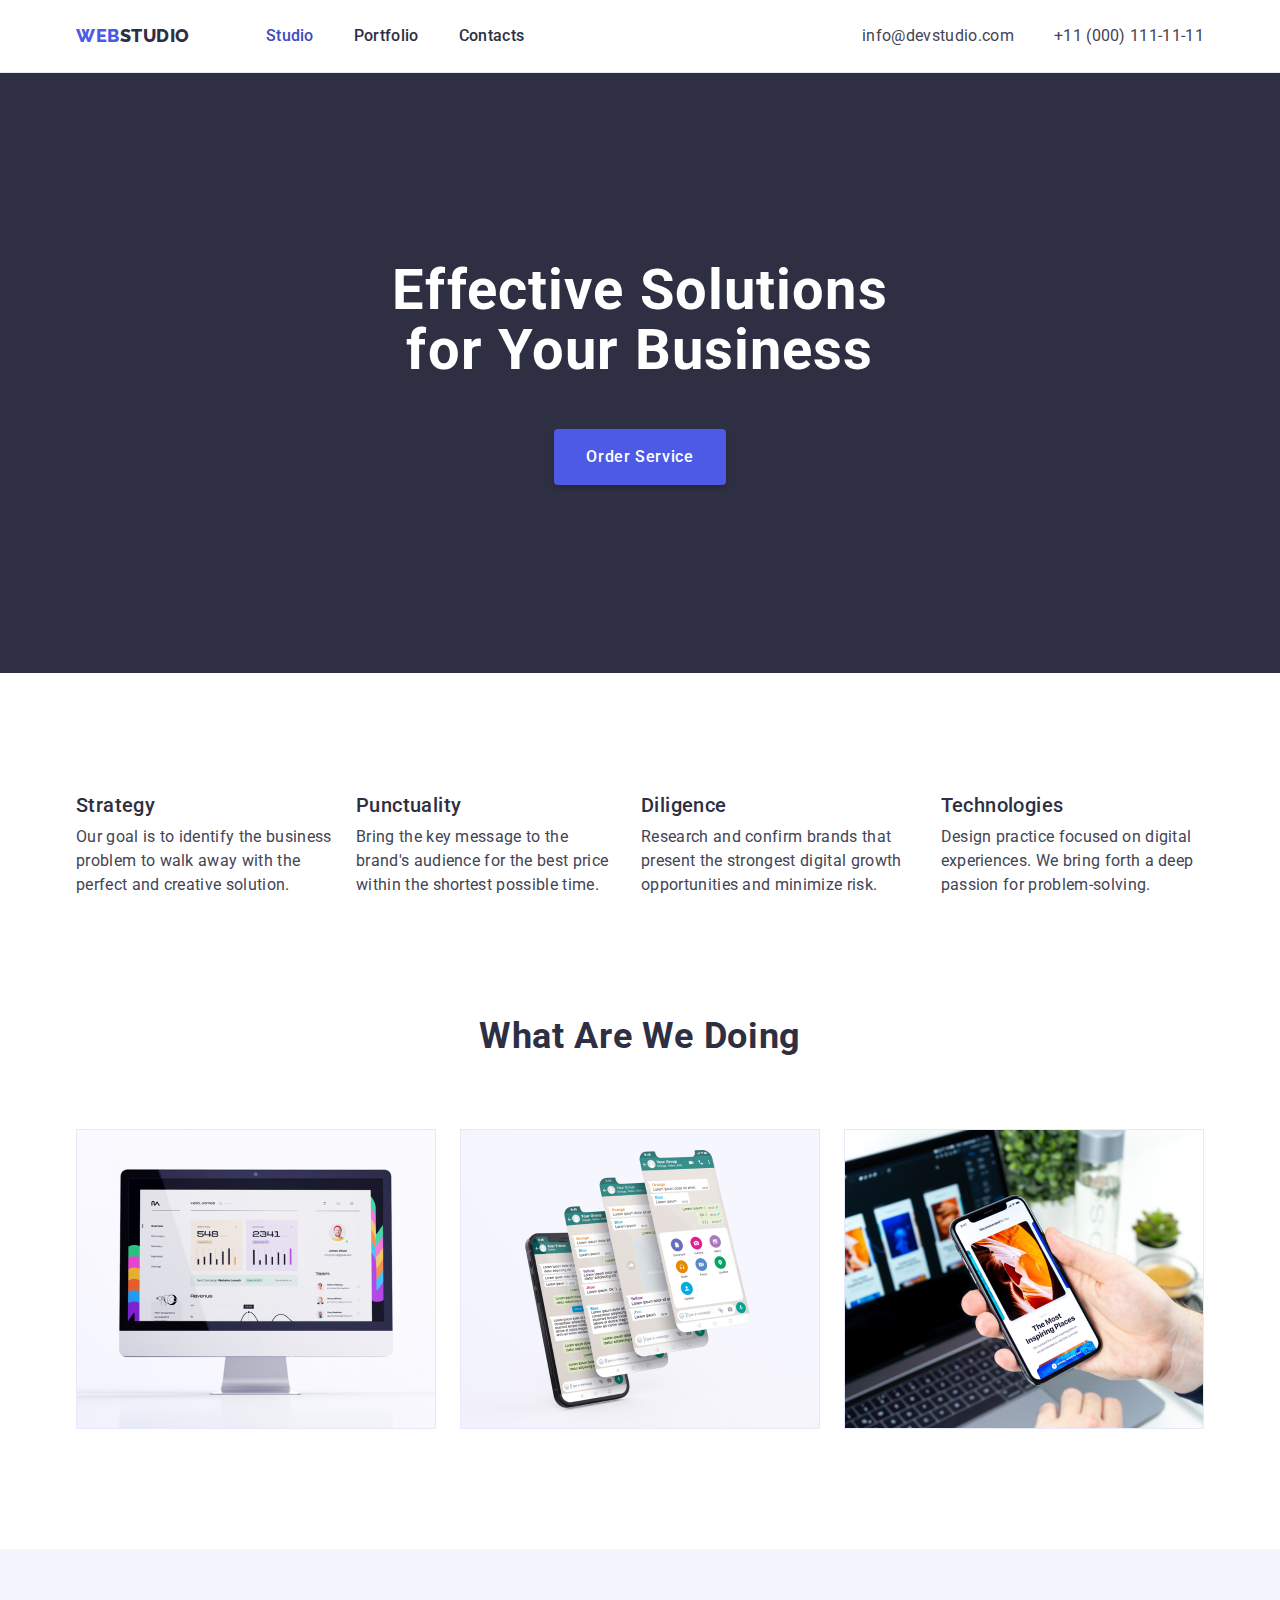
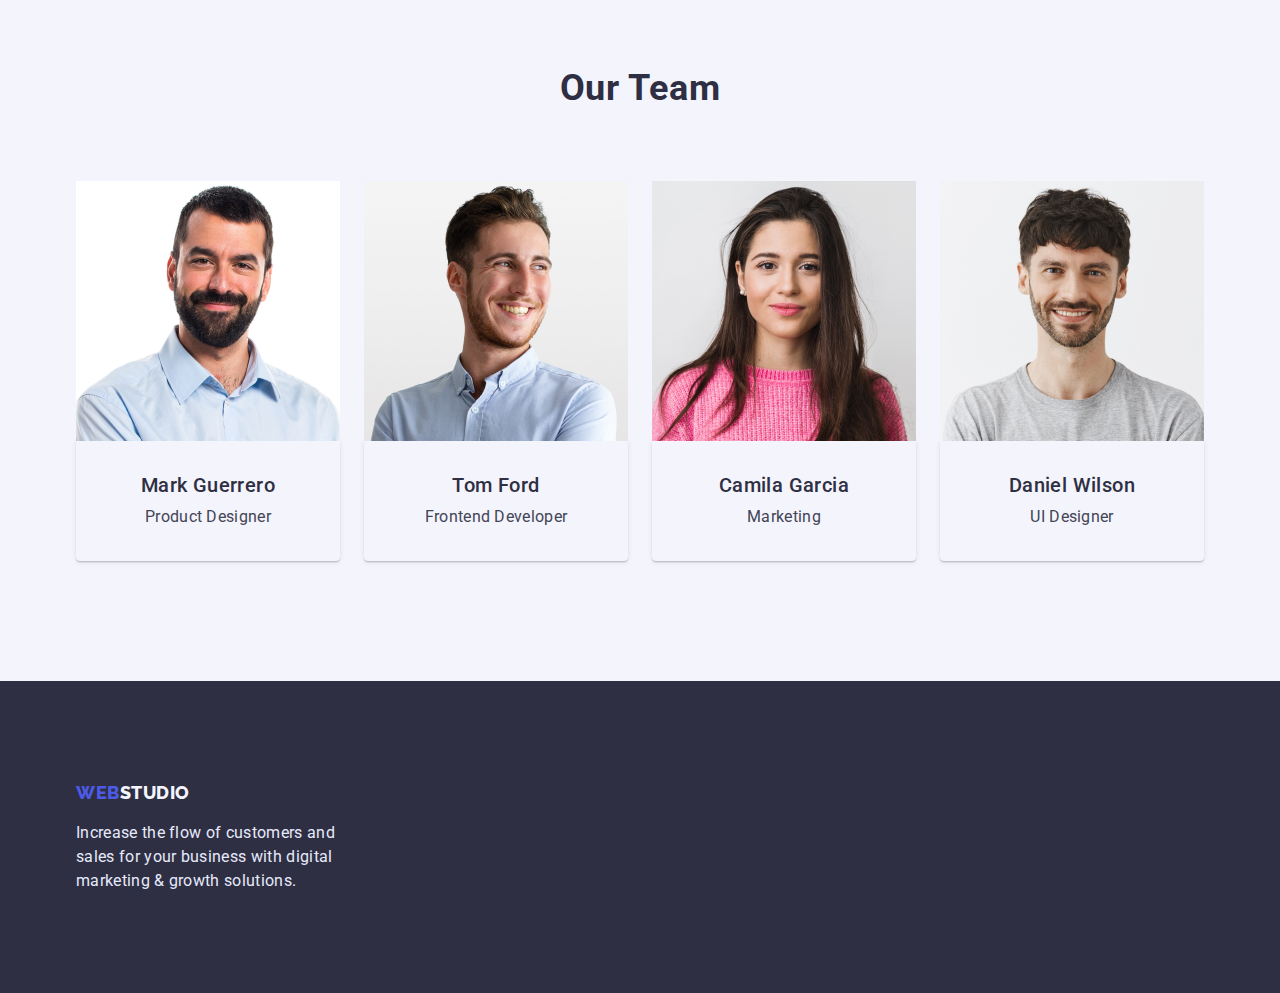
==== index.html @ fdfa75cc "Initial commit" ====
<!DOCTYPE html>
<html lang="en">
  <head>
    <meta charset="UTF-8" />
    <meta http-equiv="X-UA-Compatible" content="IE=edge" />
    <meta name="viewport" content="width=device-width, initial-scale=1.0" />
    <link rel="preconnect" href="https://fonts.googleapis.com" />
    <link rel="preconnect" href="https://fonts.gstatic.com" crossorigin />
    <link
      href="https://fonts.googleapis.com/css2?family=Raleway:wght@800&family=Roboto:wght@400;500;700;900&display=swap"
      rel="stylesheet"
    />
    <link
      rel="stylesheet"
      href="https://cdn.jsdelivr.net/npm/modern-normalize@1.1.0/modern-normalize.min.css"
    />
    <link rel="stylesheet" href="./css/styles.css" />
    <title>Studio</title>
  </head>
  <body>
    <header class="page-header">
      <div class="container page-header-container">
        <!-- Навігація по сторінкам сайту -->
        <nav class="page-nav">
          <a class="logo link" href="./index.html">
            <span class="box-logo">Web</span>Studio</a
          >
          <ul class="menu-list list">
            <li class="menu-item">
              <a class="menu-link current link" href="./index.html">Studio</a>
            </li>
            <li class="menu-item">
              <a class="menu-link link" href="./portfolio.html">Portfolio</a>
            </li>
            <li class="menu-item">
              <a class="menu-link link" href="">Contacts</a>
            </li>
          </ul>
        </nav>
        <!-- Контакти -->
        <div class="contact-content">
          <address class="contact">
            <ul class="contact-list list">
              <li class="contact-item">
                <a class="contact-gmail link" href="mailto:info@devstudio.com"
                  >info@devstudio.com</a
                >
              </li>
              <li class="contact-item">
                <a class="contact-phone-number link" href="tel:+110001111111"
                  >+11 (000) 111-11-11</a
                >
              </li>
            </ul>
          </address>
        </div>
      </div>
    </header>
    <main>
      <!--Головна сторінка-->
      <section class="hero">
        <div class="container">
          <h1 class="hero-title title">
            Effective Solutions for Your Business
          </h1>
          <button class="modal-btn" type="button">Order Service</button>
        </div>
      </section>
      <!--Переваги-->
      <section class="features">
        <div class="container">
          <h2 class="visually-hidden">Features</h2>
          <ul class="features-list list">
            <li class="features-item">
              <h3 class="features-subtitle subtitle">Strategy</h3>
              <p class="features-text text">
                Our goal is to identify the business problem to walk away with
                the perfect and creative solution.
              </p>
            </li>

            <li class="features-item">
              <h3 class="features-subtitle subtitle">Punctuality</h3>
              <p class="features-text text">
                Bring the key message to the brand's audience for the best price
                within the shortest possible time.
              </p>
            </li>

            <li class="features-item">
              <h3 class="features-subtitle subtitle">Diligence</h3>
              <p class="features-text text">
                Research and confirm brands that present the strongest digital
                growth opportunities and minimize risk.
              </p>
            </li>

            <li class="features-item">
              <h3 class="features-subtitle subtitle">Technologies</h3>
              <p class="features-text text">
                Design practice focused on digital experiences. We bring forth a
                deep passion for problem-solving.
              </p>
            </li>
          </ul>
        </div>
      </section>
      <!--Що ми робимо-->
      <section class="doing">
        <div class="container">
          <h2 class="doing-headline headline">What are we doing</h2>
          <ul class="doing-list list">
            <li class="doing-item">
              <img
                src="./images/monitor.jpg"
                alt="Monitor"
                width="360"
                height="300"
              />
            </li>

            <li class="doing-item">
              <img
                src="./images/mobile-phone-with-several-screens.jpg"
                alt="Mobile phone with several screens"
                width="360"
                height="300"
              />
            </li>

            <li class="doing-item">
              <img
                src="./images/mobile-phone-and-computer.jpg"
                alt="Mobile phone and computer"
                width="360"
                height="300"
              />
            </li>
          </ul>
        </div>
      </section>
      <!--Наша команда-->
      <section class="team">
        <div class="container">
          <h2 class="team-headline headline">Our Team</h2>
          <ul class="team-list list">
            <li class="team-item">
              <img
                src="./images/mark-guerrero.jpg"
                alt="Photo of Mark Guerrero"
                width="264"
                height="260"
              />
              <div class="team-content">
                <h3 class="team-subtitle subtitle">Mark Guerrero</h3>
                <p class="team-text text">Product Designer</p>
              </div>
            </li>

            <li class="team-item">
              <img
                src="./images/tom-ford.jpg"
                alt="Photo of Tom Ford"
                width="264"
                height="260"
              />
              <div class="team-content">
                <h3 class="team-subtitle subtitle">Tom Ford</h3>
                <p class="team-text text">Frontend Developer</p>
              </div>
            </li>

            <li class="team-item">
              <img
                src="./images/camila-garcia.jpg"
                alt="Photo of Camila Garcia"
                width="264"
                height="260"
              />
              <div class="team-content">
                <h3 class="team-subtitle subtitle">Camila Garcia</h3>
                <p class="team-text text">Marketing</p>
              </div>
            </li>

            <li class="team-item">
              <img
                src="./images/daniel-wilson.jpg"
                alt="Photo of Daniel Wilson"
                width="264"
                height="260"
              />
              <div class="team-content">
                <h3 class="team-subtitle subtitle">Daniel Wilson</h3>
                <p class="team-text text">UI Designer</p>
              </div>
            </li>
          </ul>
        </div>
      </section>
    </main>
    <footer class="footer">
      <div class="container footer-content">
        <a class="footer-logo link" href="./index.html"
          ><span class="box-logo">Web</span>Studio</a
        >
        <p class="footer-text">
          Increase the flow of customers and sales for your business with
          digital marketing & growth solutions.
        </p>
      </div>
    </footer>
  </body>
</html>
---- css/styles.css ----
:root {
  --primary-font: "Roboto", sans-serif;
  --secondary-font: "Raleway", sans-serif;
  --title-color-theme-light: #2e2f42;
  --text-color-theme-light: #434455;
  --title-color-theme-dark: #ffffff;
  --text-color-theme-dark: #e7e9fc;
  --accent-color: #404bbf;
  --text-button-color-dark: #4d5ae5;
  --background-button-color-theme-light: #f4f4fd;
  --logo-color-theme-dark: #f4f4fd;
  --background-color-dark: #2e2f42;
  --background-color-white: #ffffff;
  --background-button-color-light: #f4f4fd;
}

h1,
h2,
h3,
h4,
p {
  margin: 0;
}

ul,
ol {
  margin: 0;
  padding-left: 0;
}

img {
  display: block;
  max-width: 100%;
}

.list {
  list-style: none;
}

.link {
  text-decoration: none;
}

body {
  font-family: var(--primary-font);
  font-style: normal;
  color: var(--text-color-theme-light);
}

button {
  font-family: inherit;
  cursor: pointer;
  border: 0;
}

.visually-hidden {
  position: absolute;
  white-space: nowrap;
  width: 1px;
  height: 1px;
  overflow: hidden;
  border: 0;
  padding: 0;
  clip: rect(0 0 0 0);
  clip-path: inset(50%);
  margin: -1px;
}

.container {
  width: 1158px;
  padding-left: 15px;
  padding-right: 15px;
  margin-left: auto;
  margin-right: auto;
}

/* =========================HEADER==================================== */
.page-header {
  padding-top: 24px;
  padding-bottom: 24px;
  border-bottom-width: 1px;
  border-bottom-style: solid;
  border-bottom-color: #e7e9fc;
}

.page-header-container {
  display: flex;
  align-items: center;
}

.page-nav {
  display: flex;
}

.menu-list {
  display: flex;
}

.logo {
  font-family: var(--secondary-font);
  font-weight: 800;
  font-size: 18px;
  line-height: 1.33;
  letter-spacing: 0.03em;
  text-transform: uppercase;
  color: var(--title-color-theme-light);
  margin-right: 76px;
}

.box-logo {
  font-family: var(--secondary-font);
  font-weight: 800;
  font-size: 18px;
  line-height: 1.33;
  letter-spacing: 0.03em;
  text-transform: uppercase;
  color: var(--text-button-color-dark);
}

.menu-item:not(:last-child) {
  margin-right: 40px;
}

.menu-link {
  font-weight: 500;
  font-size: 16px;
  line-height: 1.5;
  letter-spacing: 0.02em;
  color: var(--title-color-theme-light);
}

.menu-link:hover,
.menu-link:focus,
.menu-link.current {
  color: var(--accent-color);
}

.contact {
  font-style: normal;
}

.contact-list {
  display: flex;
}

.contact-item:not(:last-child) {
  margin-right: 40px;
}

.contact-content {
  margin-left: auto;
}

.contact-gmail,
.contact-phone-number {
  font-size: 16px;
  line-height: 1.5;
  letter-spacing: 0.02em;
  color: var(--text-color-theme-light);
}

.contact-gmail:hover,
.contact-gmail:focus,
.contact-phone-number:hover,
.contact-phone-number:focus {
  color: var(--accent-color);
}

/* =========================/HEADER==================================== */

/* =========================HERO==================================== */

.hero {
  background-color: var(--title-color-theme-light);
  padding-top: 188px;
  padding-bottom: 188px;
  text-align: center;
}

.hero-title {
  font-size: 56px;
  line-height: 1.07;
  letter-spacing: 0.02em;
  color: var(--title-color-theme-dark);
  margin-bottom: 48px;
  width: 496px;
  margin-left: auto;
  margin-right: auto;
}

.modal-btn {
  text-align: center;
  font-weight: 500;
  font-size: 16px;
  line-height: 1.5;
  letter-spacing: 0.04em;
  color: var(--title-color-theme-dark);
  background-color: var(--text-button-color-dark);

  padding: 16px 32px;
  box-shadow: 0px 4px 4px rgba(0, 0, 0, 0.15);
  border-radius: 4px;
}

.modal-btn:hover,
.modal-btn:focus {
  color: var(--title-color-theme-dark);
  background-color: var(--accent-color);
}
/* =========================/HERO==================================== */

/* =========================MAIN==================================== */

/* =========================GENERAL==================================== */
.subtitle {
  font-weight: 500;
  font-size: 20px;
  line-height: 1.2;
  letter-spacing: 0.02em;
  color: var(--title-color-theme-light);
}

.text {
  font-size: 16px;
  line-height: 1.5;
  letter-spacing: 0.02em;
  color: var(--text-color-theme-light);
}

.headline {
  font-weight: 700;
  font-size: 36px;
  line-height: 1.11;
  text-align: center;
  letter-spacing: 0.02em;
  text-transform: capitalize;
  color: var(--title-color-theme-light);
}

/* =========================/GENERAL==================================== */

/* =========================/MAIN==================================== */

/* =========================FEATURES================================== */
.features {
  padding-top: 120px;
  padding-bottom: 120px;
}

.features-list {
  display: flex;
  justify-content: space-between;
}

.features-subtitle {
  margin-bottom: 8px;
}

.features-item:not(:last-child) {
  margin-right: 24px;
}
/* =========================/FEATURES================================== */

/* =========================DOING==================================== */

.doing {
  padding-bottom: 120px;
}

.doing-headline {
  margin-bottom: 72px;
}

.doing-list {
  display: flex;
  justify-content: space-between;
}

.doing-item:not(:last-child) {
  background: var(--background-color-white);
  margin-right: 24px;
}

/* =========================/DOING==================================== */

/* =========================OUR_TEAM==================================== */
.team {
  background: var(--background-button-color-light);
  padding-top: 120px;
  padding-bottom: 120px;
}

.team-headline {
  margin-bottom: 72px;
}

.team-list {
  display: flex;
  flex-wrap: wrap;
}

.team-item {
  flex-basis: calc((100% - 72px) / 4);
}

.team-item:not(:last-child) {
  margin-right: 24px;
}

.team-subtitle {
  margin-bottom: 8px;
}

.team-content {
  display: flex;
  flex-direction: column;
  justify-content: center;
  align-items: center;
  padding: 32px 16px;
  box-shadow: 0px 1px 6px rgba(46, 47, 66, 0.08),
    0px 1px 1px rgba(46, 47, 66, 0.16), 0px 2px 1px rgba(46, 47, 66, 0.08);
  border-radius: 0px 0px 4px 4px;
}
/* =========================/OUR_TEAM==================================== */

/* =========================/PORTFOLIO==================================== */
.filter {
  padding-top: 96px;
  padding-bottom: 120px;
}

.filter-list {
  margin-bottom: 72px;
  display: flex;
  justify-content: center;
}

.filter-item:not(:last-child) {
  margin-right: 24px;
}

.filter-btn {
  font-weight: 500;
  font-size: 16px;
  line-height: 1.5;
  letter-spacing: 0.04em;
  color: var(--text-button-color-dark);
  background-color: var(--background-button-color-theme-light);
  padding: 12px 24px;
  border: 1px solid #e7e9fc;
  border-radius: 4px;
}

.filter-btn:hover,
.filter-btn:focus {
  color: var(--title-color-theme-dark);
  background-color: var(--accent-color);
  box-shadow: 0px 3px 1px rgba(0, 0, 0, 0.1), 0px 2px 1px rgba(0, 0, 0, 0.08),
    0px 2px 2px rgba(0, 0, 0, 0.12);
  border-radius: 4px;
}

.works-list {
  display: flex;
  flex-wrap: wrap;
  margin-left: -24px;
  margin-top: -48px;
}

.works-item {
  margin-left: 24px;
  margin-top: 48px;
  border-left-width: 1px;
  border-left-style: solid;
  border-left-color: #e7e9fc;
  border-right-width: 1px;
  border-right-style: solid;
  border-right-color: #e7e9fc;
  border-bottom-width: 1px;
  border-bottom-style: solid;
  border-bottom-color: #e7e9fc;
  flex-basis: calc(100% / 3 - 24px);
}

.works-subtitle {
  margin-bottom: 8px;
}

.card-content {
  padding: 32px 54px 32px 16px;
}

/* =========================/PORTFOLIO==================================== */

/* =========================FOOTER==================================== */

.footer {
  background: var(--background-color-dark);
  padding-top: 100px;
  padding-bottom: 100px;
}

.footer-logo {
  font-family: var(--secondary-font);
  font-weight: 800;
  font-size: 18px;
  line-height: 1.17;
  letter-spacing: 0.03em;
  text-transform: uppercase;
  color: var(--logo-color-theme-dark);
}

.footer-text {
  font-size: 16px;
  line-height: 1.5;
  letter-spacing: 0.02em;
  color: var(--text-color-theme-dark);
  margin-top: 16px;
  width: 264px;
}

/* =========================/FOOTER==================================== */
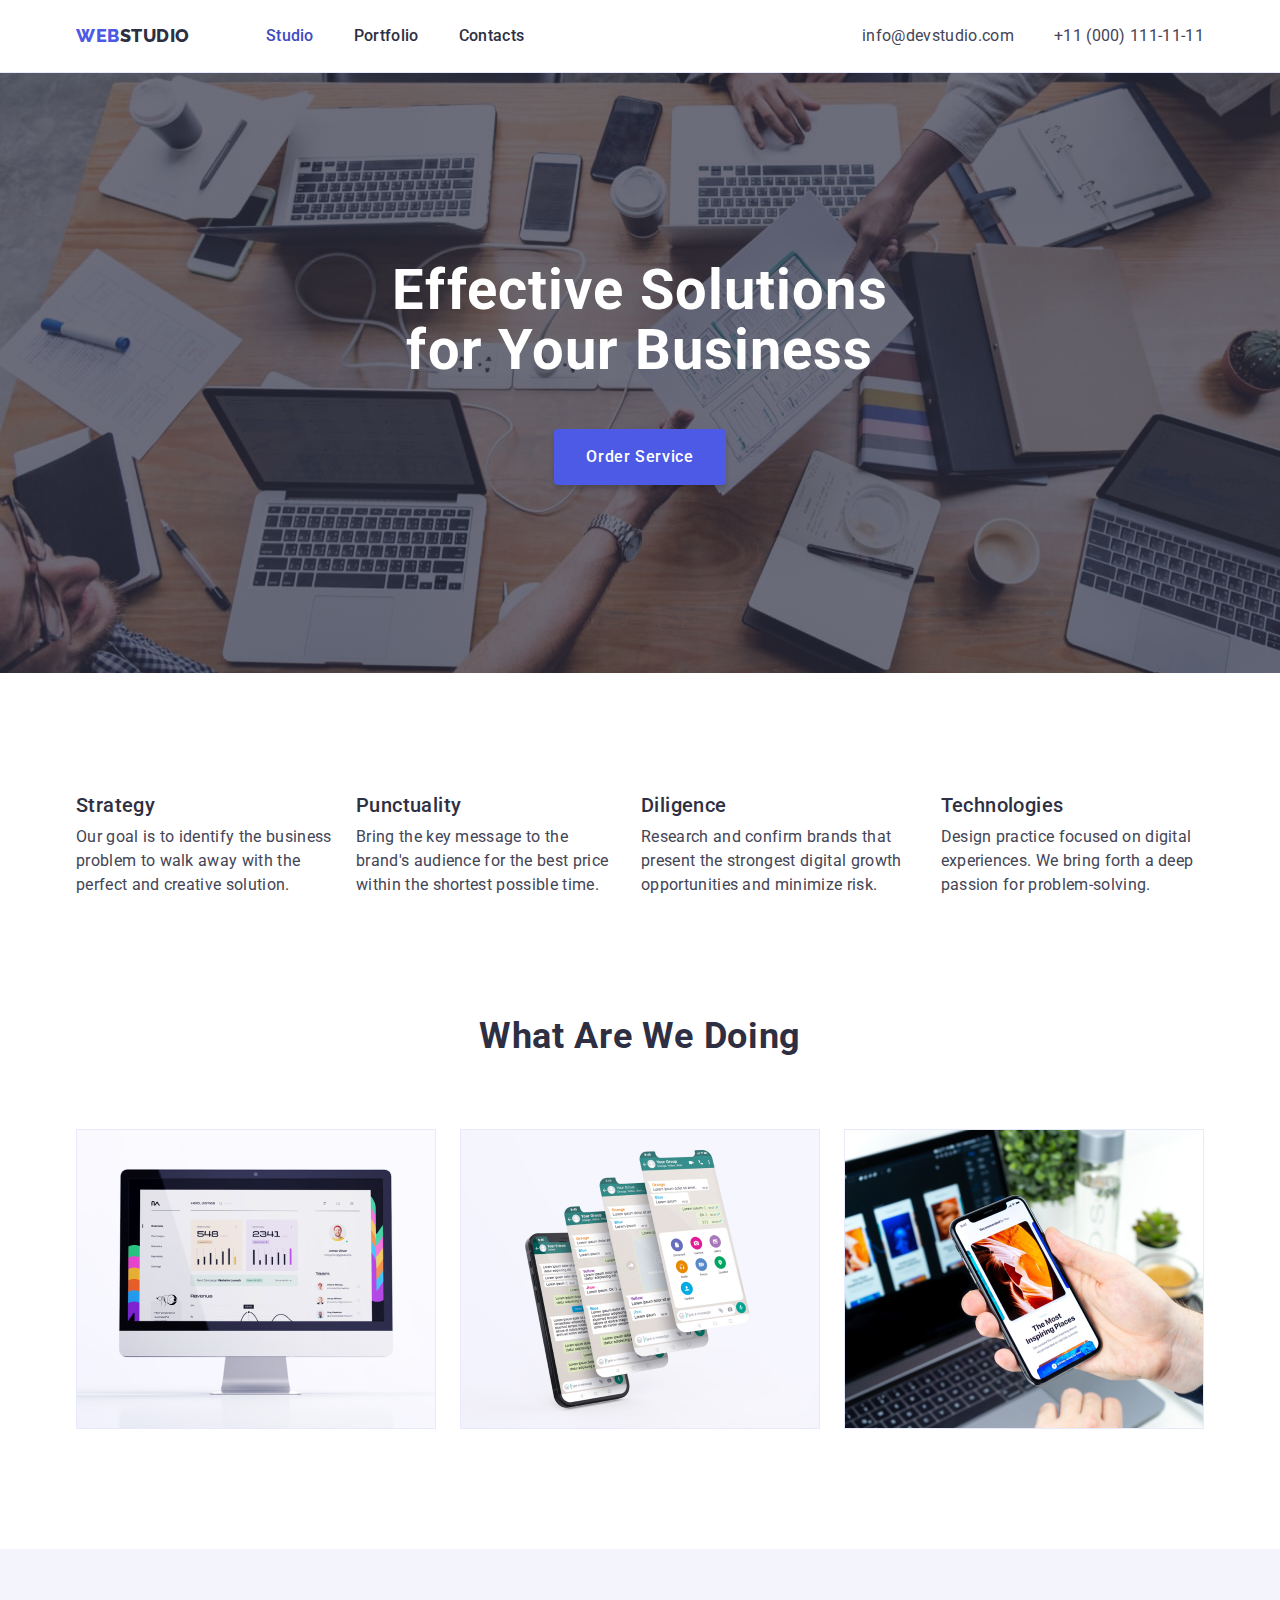
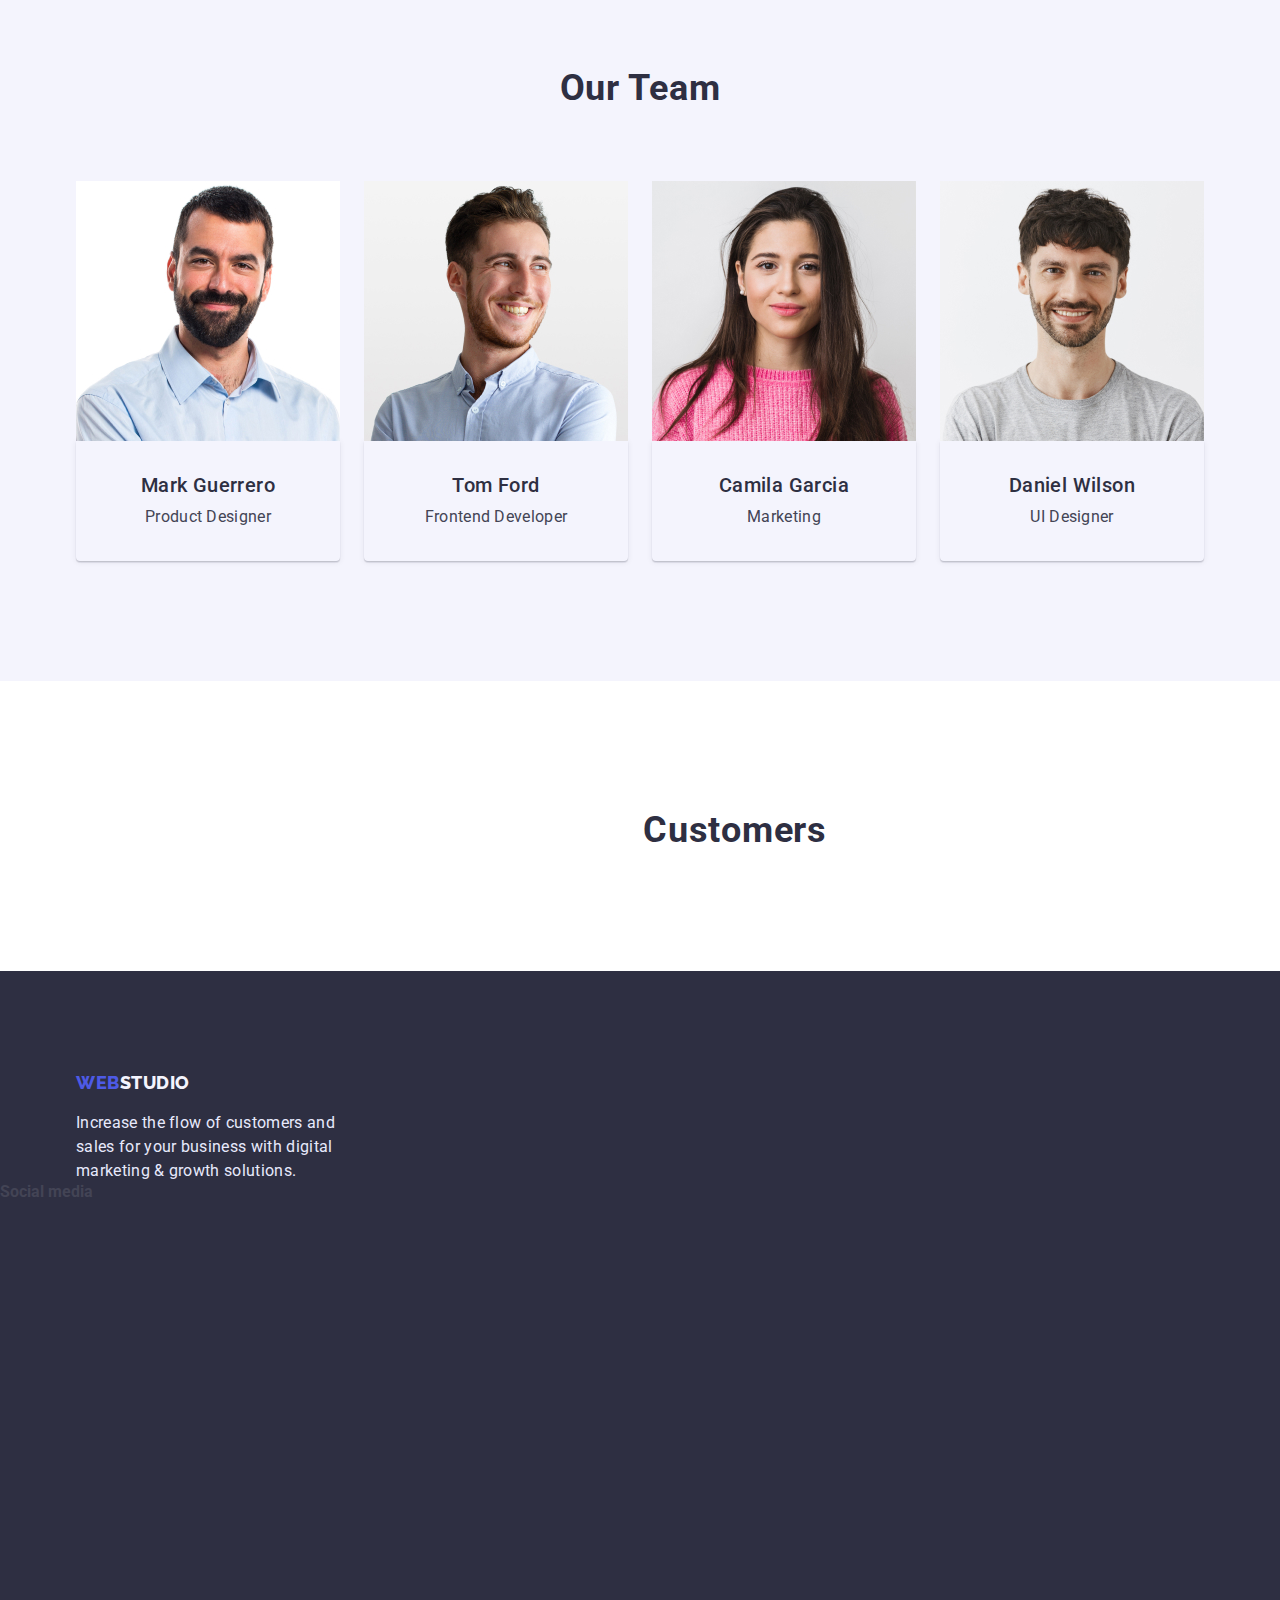
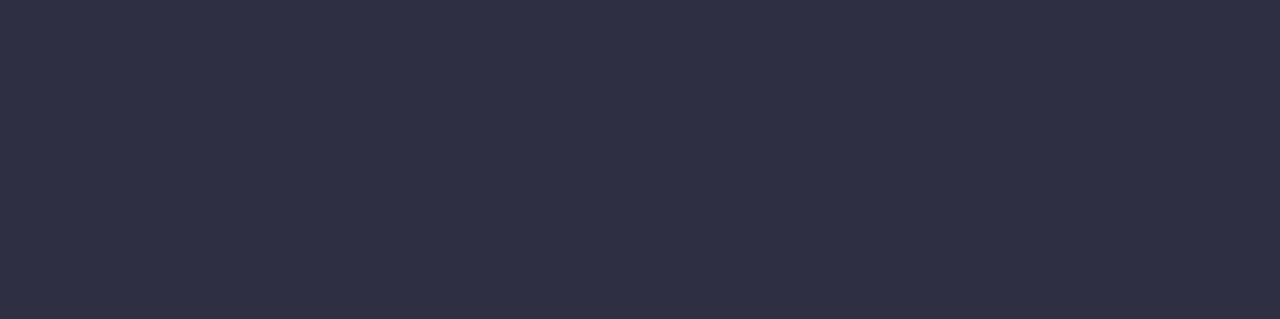
==== commit c5405a10: "нові розділи" ====
--- a/index.html
+++ b/index.html
@@ -198,6 +198,20 @@
           </ul>
         </div>
       </section>
+      <!-- Наші клієнти -->
+      <section class="customers">
+        <div class="container">
+          <h2 class="customers-headline headline">Customers</h2>
+          <ul class="customers-list list">
+            <li class="customers-item"></li>
+            <li class="customers-item"></li>
+            <li class="customers-item"></li>
+            <li class="customers-item"></li>
+            <li class="customers-item"></li>
+            <li class="customers-item"></li>
+          </ul>
+        </div>
+      </section>
     </main>
     <footer class="footer">
       <div class="container footer-content">
@@ -209,6 +223,32 @@
           digital marketing & growth solutions.
         </p>
       </div>
+
+      <div>
+        <h4>Social media</h4>
+        <ul>
+          <li>
+            <svg>
+              <use href="./images/sprite.svg#instagram"></use>
+            </svg>
+          </li>
+          <li>
+            <svg>
+              <use href="./images/sprite.svg#twitter"></use>
+            </svg>
+          </li>
+          <li>
+            <svg>
+              <use href="./images/sprite.svg#facebook"></use>
+            </svg>
+          </li>
+          <li>
+            <svg>
+              <use href="./images/sprite.svg#linkedin"></use>
+            </svg>
+          </li>
+        </ul>
+      </div>
     </footer>
   </body>
 </html>
--- a/css/styles.css
+++ b/css/styles.css
@@ -175,6 +175,12 @@
   padding-top: 188px;
   padding-bottom: 188px;
   text-align: center;
+
+  background-image: linear-gradient(
+      rgba(46, 47, 66, 0.7),
+      rgba(46, 47, 66, 0.7)
+    ),
+    url(../images/hero-image.jpg);
 }
 
 .hero-title {
@@ -392,6 +398,14 @@
 
 /* =========================/PORTFOLIO==================================== */
 
+/* =========================CUSTOMERS==================================== */
+
+.customers {
+  padding: 130px 156px 120px 156px;
+}
+
+/* =========================/CUSTOMERS==================================== */
+
 /* =========================FOOTER==================================== */
 
 .footer {
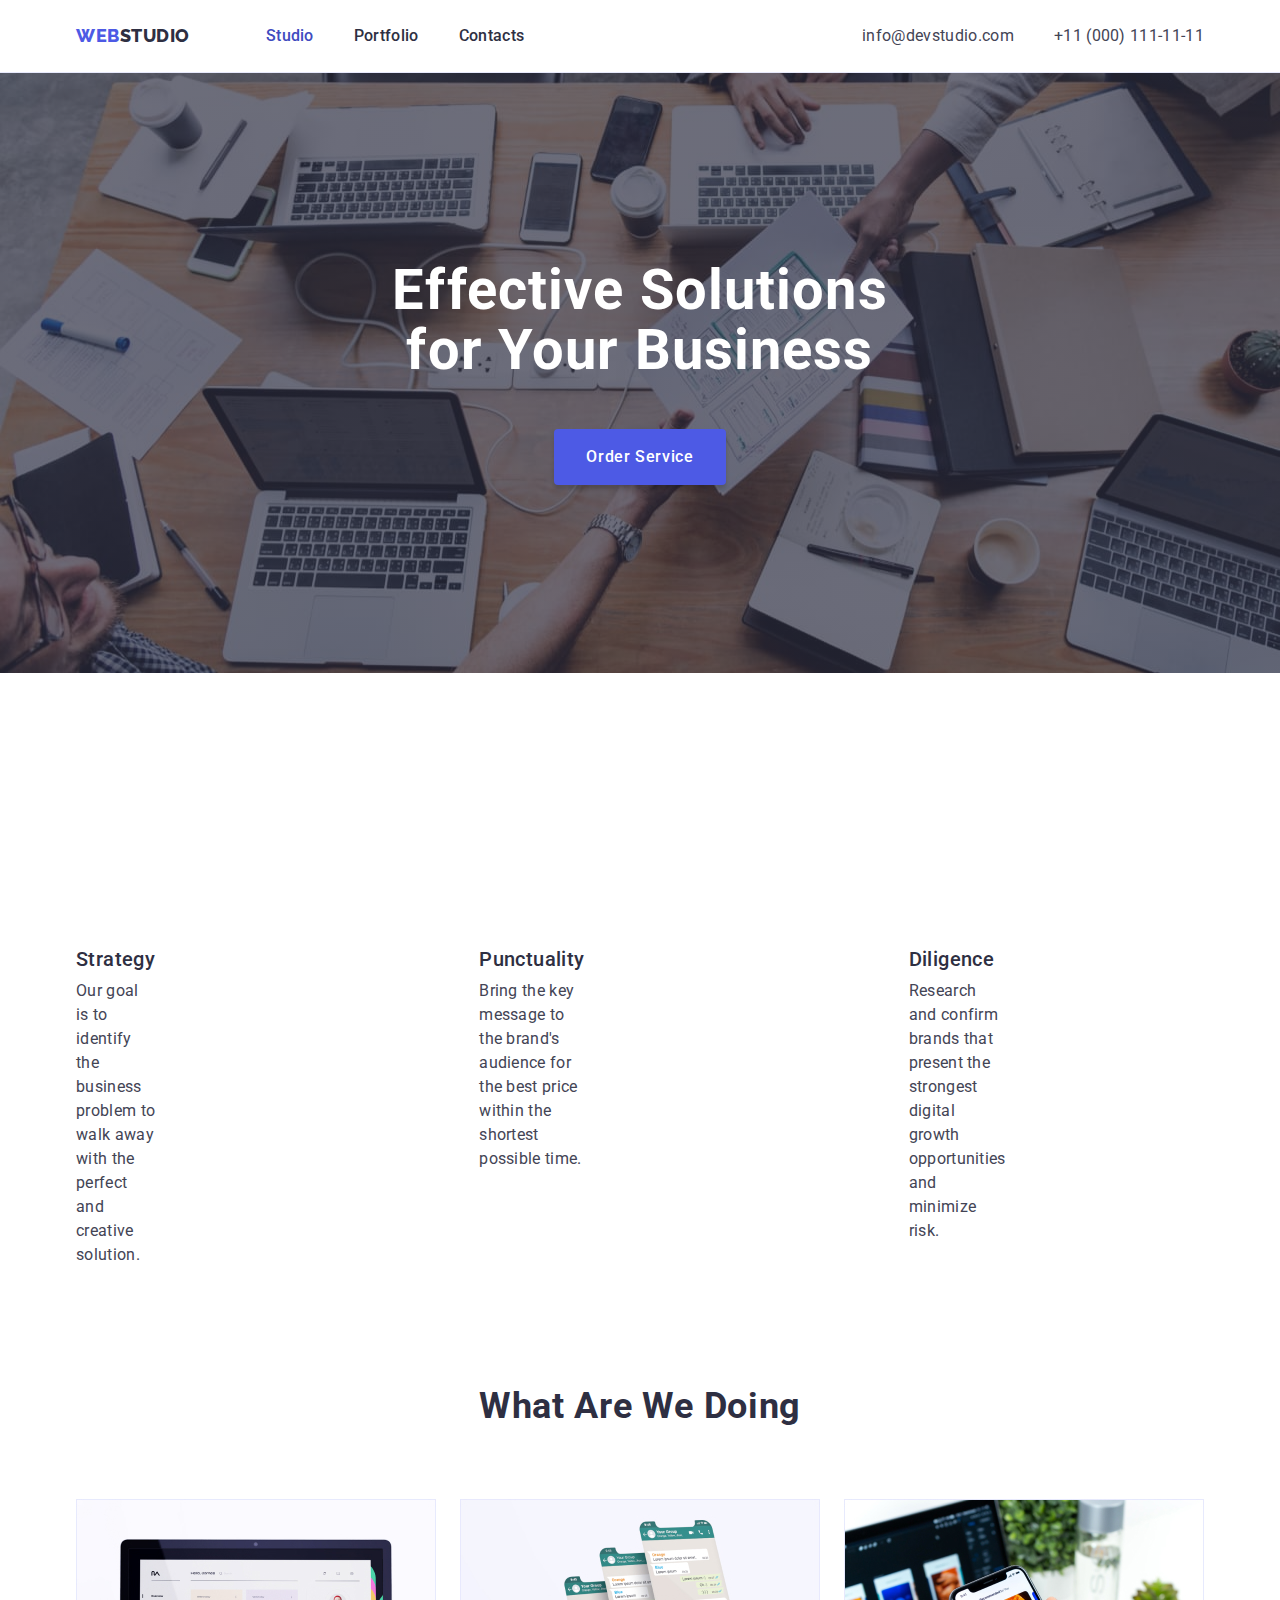
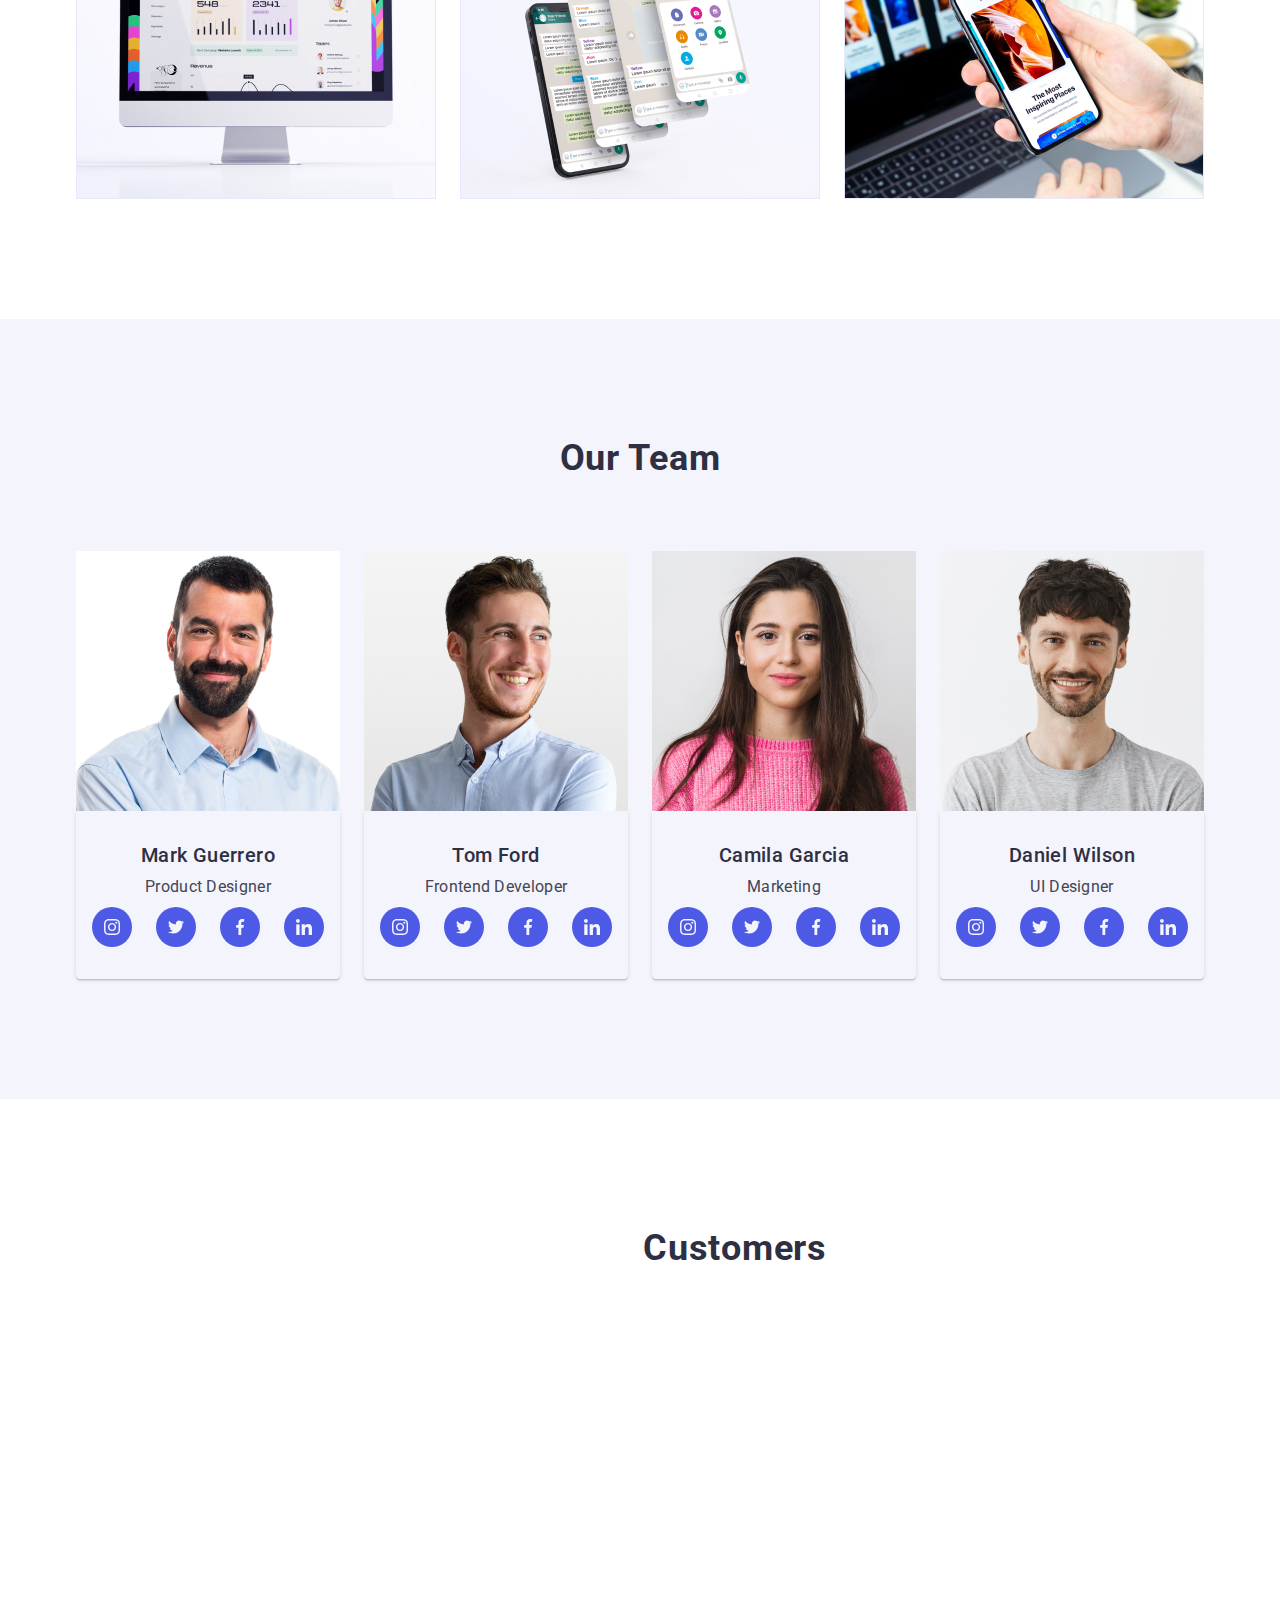
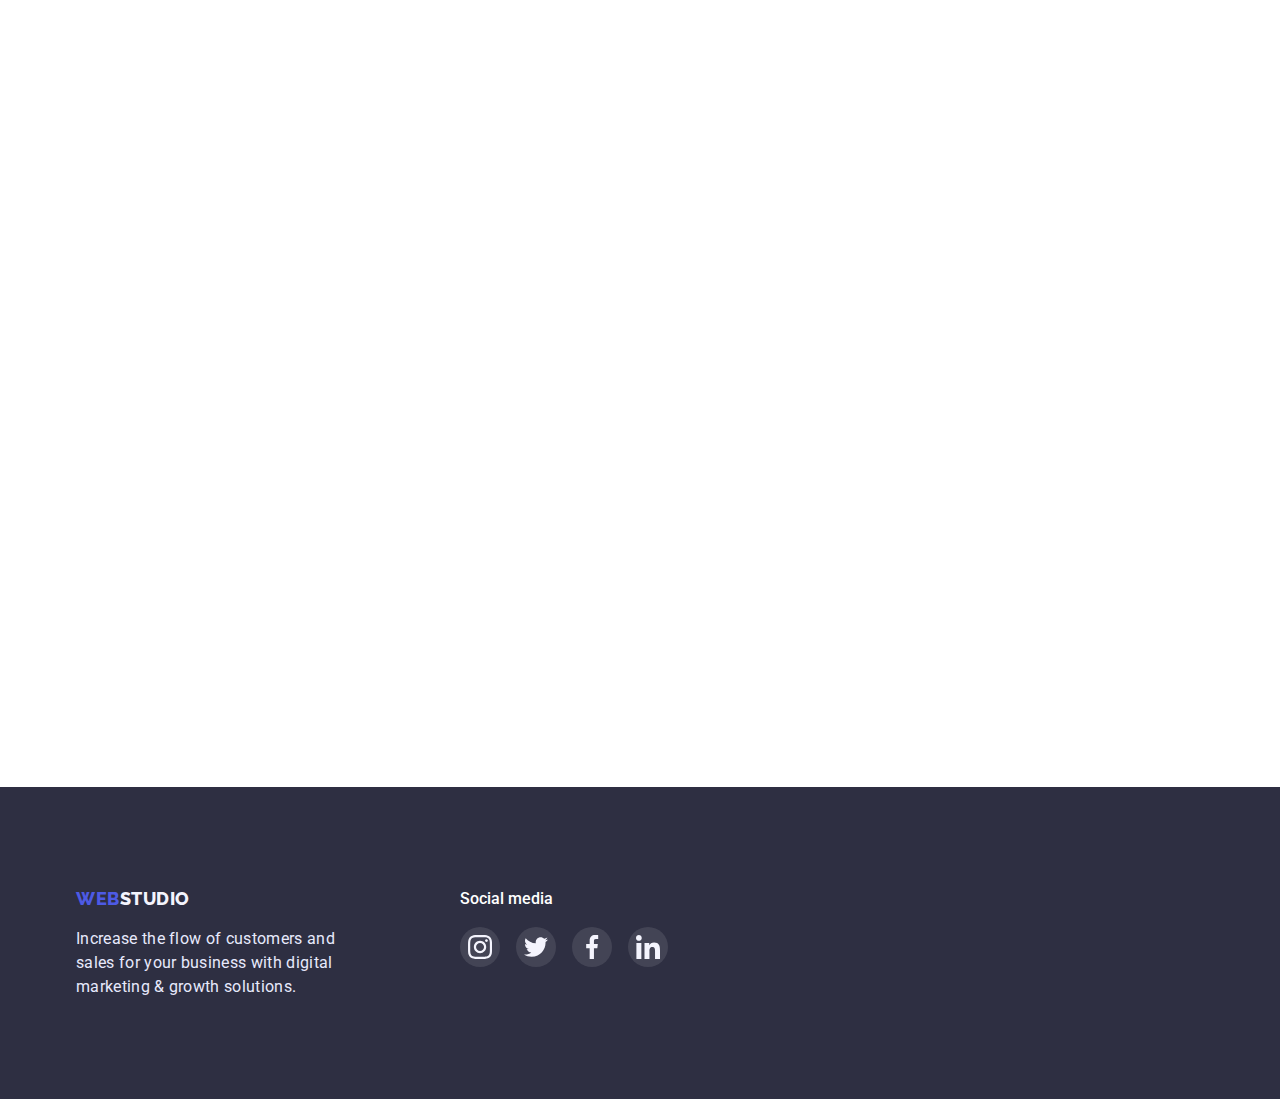
==== commit 6be396a8: "додала свг в футер і наша команда" ====
--- a/index.html
+++ b/index.html
@@ -69,6 +69,12 @@
       <!--Переваги-->
       <section class="features">
         <div class="container">
+          <div>
+            <svg>
+              <use href=""></use>
+            </svg>
+          </div>
+
           <h2 class="visually-hidden">Features</h2>
           <ul class="features-list list">
             <li class="features-item">
@@ -79,6 +85,12 @@
               </p>
             </li>
 
+            <div>
+              <svg>
+                <use href=""></use>
+              </svg>
+            </div>
+
             <li class="features-item">
               <h3 class="features-subtitle subtitle">Punctuality</h3>
               <p class="features-text text">
@@ -87,6 +99,12 @@
               </p>
             </li>
 
+            <div>
+              <svg>
+                <use href=""></use>
+              </svg>
+            </div>
+
             <li class="features-item">
               <h3 class="features-subtitle subtitle">Diligence</h3>
               <p class="features-text text">
@@ -94,6 +112,12 @@
                 growth opportunities and minimize risk.
               </p>
             </li>
+
+            <div>
+              <svg>
+                <use href=""></use>
+              </svg>
+            </div>
 
             <li class="features-item">
               <h3 class="features-subtitle subtitle">Technologies</h3>
@@ -154,6 +178,39 @@
               <div class="team-content">
                 <h3 class="team-subtitle subtitle">Mark Guerrero</h3>
                 <p class="team-text text">Product Designer</p>
+                <ul class="social-list list">
+                  <li class="social-item">
+                    <a href="" class="social-link">
+                      <svg class="social-icon" width="16px" height="16px">
+                        <use href="./images/icons.svg#instagram"></use>
+                      </svg>
+                    </a>
+                  </li>
+
+                  <li class="social-item">
+                    <a href="" class="social-link">
+                      <svg class="social-icon" width="16px" height="16px">
+                        <use href="./images/icons.svg#twitter"></use>
+                      </svg>
+                    </a>
+                  </li>
+
+                  <li class="social-item">
+                    <a href="" class="social-link">
+                      <svg class="social-icon" width="16px" height="16px">
+                        <use href="./images/icons.svg#facebook"></use>
+                      </svg>
+                    </a>
+                  </li>
+
+                  <li class="social-item">
+                    <a href="" class="social-link">
+                      <svg class="social-icon" width="16px" height="16px">
+                        <use href="./images/icons.svg#linkedin"></use>
+                      </svg>
+                    </a>
+                  </li>
+                </ul>
               </div>
             </li>
 
@@ -164,9 +221,43 @@
                 width="264"
                 height="260"
               />
+
               <div class="team-content">
                 <h3 class="team-subtitle subtitle">Tom Ford</h3>
                 <p class="team-text text">Frontend Developer</p>
+                <ul class="social-list list">
+                  <li class="social-item">
+                    <a href="" class="social-link">
+                      <svg class="social-icon" width="16px" height="16px">
+                        <use href="./images/icons.svg#instagram"></use>
+                      </svg>
+                    </a>
+                  </li>
+
+                  <li class="social-item">
+                    <a href="" class="social-link">
+                      <svg class="social-icon" width="16px" height="16px">
+                        <use href="./images/icons.svg#twitter"></use>
+                      </svg>
+                    </a>
+                  </li>
+
+                  <li class="social-item">
+                    <a href="" class="social-link">
+                      <svg class="social-icon" width="16px" height="16px">
+                        <use href="./images/icons.svg#facebook"></use>
+                      </svg>
+                    </a>
+                  </li>
+
+                  <li class="social-item">
+                    <a href="" class="social-link">
+                      <svg class="social-icon" width="16px" height="16px">
+                        <use href="./images/icons.svg#linkedin"></use>
+                      </svg>
+                    </a>
+                  </li>
+                </ul>
               </div>
             </li>
 
@@ -177,9 +268,43 @@
                 width="264"
                 height="260"
               />
+
               <div class="team-content">
                 <h3 class="team-subtitle subtitle">Camila Garcia</h3>
                 <p class="team-text text">Marketing</p>
+                <ul class="social-list list">
+                  <li class="social-item">
+                    <a href="" class="social-link">
+                      <svg class="social-icon" width="16px" height="16px">
+                        <use href="./images/icons.svg#instagram"></use>
+                      </svg>
+                    </a>
+                  </li>
+
+                  <li class="social-item">
+                    <a href="" class="social-link">
+                      <svg class="social-icon" width="16px" height="16px">
+                        <use href="./images/icons.svg#twitter"></use>
+                      </svg>
+                    </a>
+                  </li>
+
+                  <li class="social-item">
+                    <a href="" class="social-link">
+                      <svg class="social-icon" width="16px" height="16px">
+                        <use href="./images/icons.svg#facebook"></use>
+                      </svg>
+                    </a>
+                  </li>
+
+                  <li class="social-item">
+                    <a href="" class="social-link">
+                      <svg class="social-icon" width="16px" height="16px">
+                        <use href="./images/icons.svg#linkedin"></use>
+                      </svg>
+                    </a>
+                  </li>
+                </ul>
               </div>
             </li>
 
@@ -190,9 +315,43 @@
                 width="264"
                 height="260"
               />
+
               <div class="team-content">
                 <h3 class="team-subtitle subtitle">Daniel Wilson</h3>
                 <p class="team-text text">UI Designer</p>
+                <ul class="social-list list">
+                  <li class="social-item">
+                    <a href="" class="social-link">
+                      <svg class="social-icon" width="16px" height="16px">
+                        <use href="./images/icons.svg#instagram"></use>
+                      </svg>
+                    </a>
+                  </li>
+
+                  <li class="social-item">
+                    <a href="" class="social-link">
+                      <svg class="social-icon" width="16px" height="16px">
+                        <use href="./images/icons.svg#twitter"></use>
+                      </svg>
+                    </a>
+                  </li>
+
+                  <li class="social-item">
+                    <a href="" class="social-link">
+                      <svg class="social-icon" width="16px" height="16px">
+                        <use href="./images/icons.svg#facebook"></use>
+                      </svg>
+                    </a>
+                  </li>
+
+                  <li class="social-item">
+                    <a href="" class="social-link">
+                      <svg class="social-icon" width="16px" height="16px">
+                        <use href="./images/icons.svg#linkedin"></use>
+                      </svg>
+                    </a>
+                  </li>
+                </ul>
               </div>
             </li>
           </ul>
@@ -203,51 +362,90 @@
         <div class="container">
           <h2 class="customers-headline headline">Customers</h2>
           <ul class="customers-list list">
-            <li class="customers-item"></li>
-            <li class="customers-item"></li>
-            <li class="customers-item"></li>
-            <li class="customers-item"></li>
-            <li class="customers-item"></li>
-            <li class="customers-item"></li>
+            <li class="customers-item">
+              <svg>
+                <use href=""></use>
+              </svg>
+            </li>
+
+            <li class="customers-item">
+              <svg>
+                <use href=""></use>
+              </svg>
+            </li>
+
+            <li class="customers-item">
+              <svg>
+                <use href=""></use>
+              </svg>
+            </li>
+
+            <li class="customers-item">
+              <svg>
+                <use href=""></use>
+              </svg>
+            </li>
+
+            <li class="customers-item">
+              <svg>
+                <use href=""></use>
+              </svg>
+            </li>
+
+            <li class="customers-item">
+              <svg>
+                <use href=""></use>
+              </svg>
+            </li>
           </ul>
         </div>
       </section>
     </main>
     <footer class="footer">
-      <div class="container footer-content">
-        <a class="footer-logo link" href="./index.html"
-          ><span class="box-logo">Web</span>Studio</a
-        >
-        <p class="footer-text">
-          Increase the flow of customers and sales for your business with
-          digital marketing & growth solutions.
-        </p>
-      </div>
-
-      <div>
-        <h4>Social media</h4>
-        <ul>
-          <li>
-            <svg>
-              <use href="./images/sprite.svg#instagram"></use>
-            </svg>
-          </li>
-          <li>
-            <svg>
-              <use href="./images/sprite.svg#twitter"></use>
-            </svg>
-          </li>
-          <li>
-            <svg>
-              <use href="./images/sprite.svg#facebook"></use>
-            </svg>
-          </li>
-          <li>
-            <svg>
-              <use href="./images/sprite.svg#linkedin"></use>
-            </svg>
-          </li>
-        </ul>
+      <div class="container footer-container">
+        <div class="footer-content">
+          <a class="footer-logo link" href="./index.html"
+            ><span class="box-logo">Web</span>Studio</a
+          >
+          <p class="footer-text">
+            Increase the flow of customers and sales for your business with
+            digital marketing & growth solutions.
+          </p>
+        </div>
+
+        <div class="footer-social-media">
+          <p class="social-media-text">Social media</p>
+          <ul class="social-media-list list">
+            <li class="social-media-item">
+              <a href="" class="social-media-link">
+                <svg class="social-media-icon" width="24px" height="24px">
+                  <use href="./images/icons.svg#instagram"></use>
+                </svg>
+              </a>
+            </li>
+            <li class="social-media-item">
+              <a href="" class="social-media-link">
+                <svg class="social-media-icon" width="24px" height="24px">
+                  <use href="./images/icons.svg#twitter"></use>
+                </svg>
+              </a>
+            </li>
+            <li class="social-media-item">
+              <a href="" class="social-media-link">
+                <svg class="social-media-icon" width="24px" height="24px">
+                  <use href="./images/icons.svg#facebook"></use>
+                </svg>
+              </a>
+            </li>
+            <li class="social-media-item">
+              <a href="" class="social-media-link">
+                <svg class="social-media-icon" width="24px" height="24px">
+                  <use href="./images/icons.svg#linkedin"></use>
+                </svg>
+              </a>
+            </li>
+          </ul>
+        </div>
       </div>
     </footer>
   </body>
--- a/css/styles.css
+++ b/css/styles.css
@@ -171,7 +171,10 @@
 /* =========================HERO==================================== */
 
 .hero {
-  background-color: var(--title-color-theme-light);
+  max-width: 1440px;
+  background-color: #2e2f42b2;
+  margin-right: auto;
+  margin-left: auto;
   padding-top: 188px;
   padding-bottom: 188px;
   text-align: center;
@@ -181,6 +184,7 @@
       rgba(46, 47, 66, 0.7)
     ),
     url(../images/hero-image.jpg);
+  background-size: cover;
 }
 
 .hero-title {
@@ -262,6 +266,10 @@
   margin-bottom: 8px;
 }
 
+.features-item {
+  max-width: 264px;
+}
+
 .features-item:not(:last-child) {
   margin-right: 24px;
 }
@@ -318,6 +326,7 @@
 }
 
 .team-content {
+  max-width: 264px;
   display: flex;
   flex-direction: column;
   justify-content: center;
@@ -326,6 +335,31 @@
   box-shadow: 0px 1px 6px rgba(46, 47, 66, 0.08),
     0px 1px 1px rgba(46, 47, 66, 0.16), 0px 2px 1px rgba(46, 47, 66, 0.08);
   border-radius: 0px 0px 4px 4px;
+}
+
+.team-text {
+  margin-bottom: 8px;
+}
+
+.social-list {
+  display: flex;
+  justify-content: center;
+  gap: 24px;
+}
+
+.social-link {
+  display: flex;
+  justify-content: center;
+  align-items: center;
+  width: 40px;
+  height: 40px;
+  border-radius: 50%;
+  background-color: var(--text-button-color-dark);
+}
+
+.social-link:hover,
+.social-link:focus {
+  background-color: var(--accent-color);
 }
 /* =========================/OUR_TEAM==================================== */
 
@@ -404,6 +438,10 @@
   padding: 130px 156px 120px 156px;
 }
 
+.customers-headline {
+  margin-bottom: 72px;
+}
+
 /* =========================/CUSTOMERS==================================== */
 
 /* =========================FOOTER==================================== */
@@ -412,6 +450,11 @@
   background: var(--background-color-dark);
   padding-top: 100px;
   padding-bottom: 100px;
+}
+
+.footer-container {
+  display: flex;
+  gap: 120px;
 }
 
 .footer-logo {
@@ -422,6 +465,7 @@
   letter-spacing: 0.03em;
   text-transform: uppercase;
   color: var(--logo-color-theme-dark);
+  /* margin-bottom: 16px; */
 }
 
 .footer-text {
@@ -429,8 +473,42 @@
   line-height: 1.5;
   letter-spacing: 0.02em;
   color: var(--text-color-theme-dark);
+  width: 264px;
   margin-top: 16px;
-  width: 264px;
-}
-
+}
+
+.footer-social-media {
+  max-width: 208px;
+  margin-left: 0;
+}
+
+.social-media-list {
+  display: flex;
+  justify-content: center;
+  gap: 16px;
+}
+
+.social-media-text {
+  font-weight: 500;
+  font-size: 16px;
+  line-height: 1.5;
+  color: var(--background-color-white);
+
+  margin-bottom: 16px;
+}
+
+.social-media-link {
+  display: flex;
+  justify-content: center;
+  align-items: center;
+  width: 40px;
+  height: 40px;
+  border-radius: 50%;
+  background-color: rgba(255, 255, 255, 0.1);
+}
+
+.social-media-link:hover,
+.social-media-link:focus {
+  background-color: #31d0aa;
+}
 /* =========================/FOOTER==================================== */
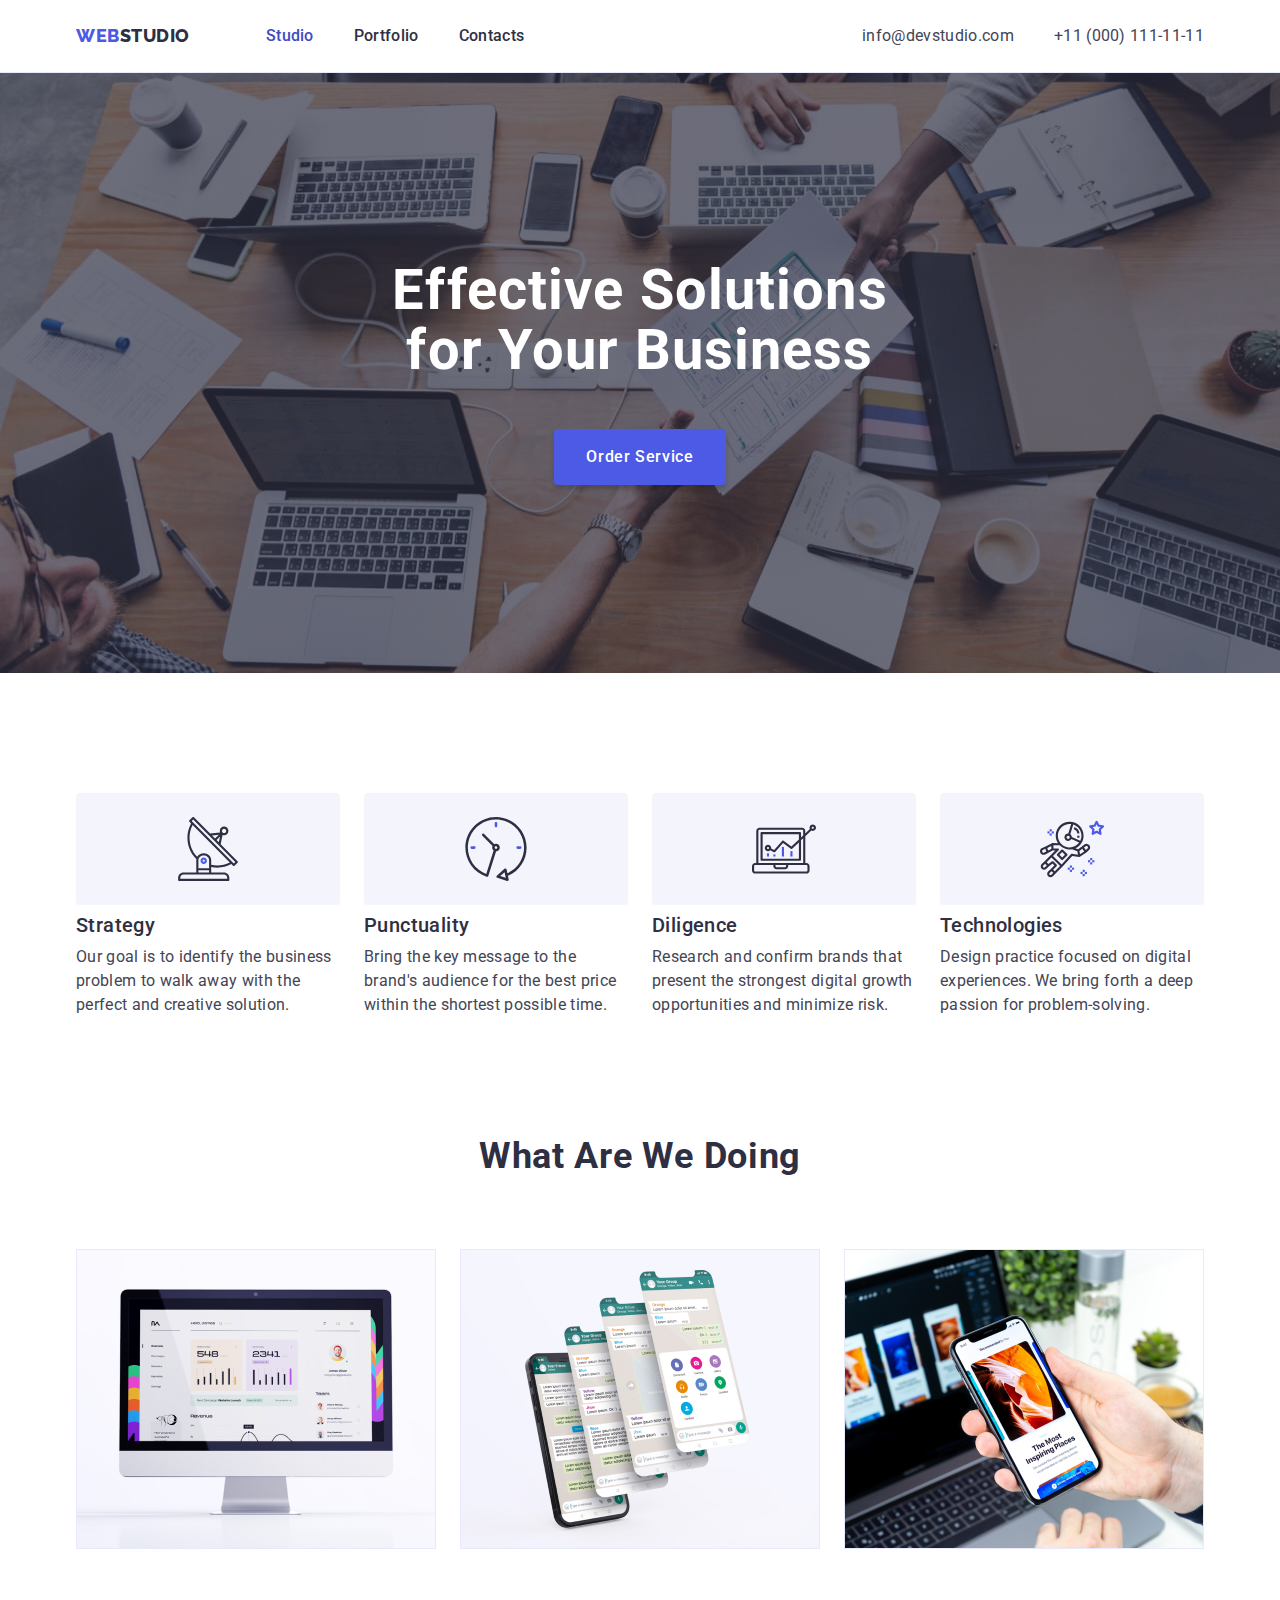
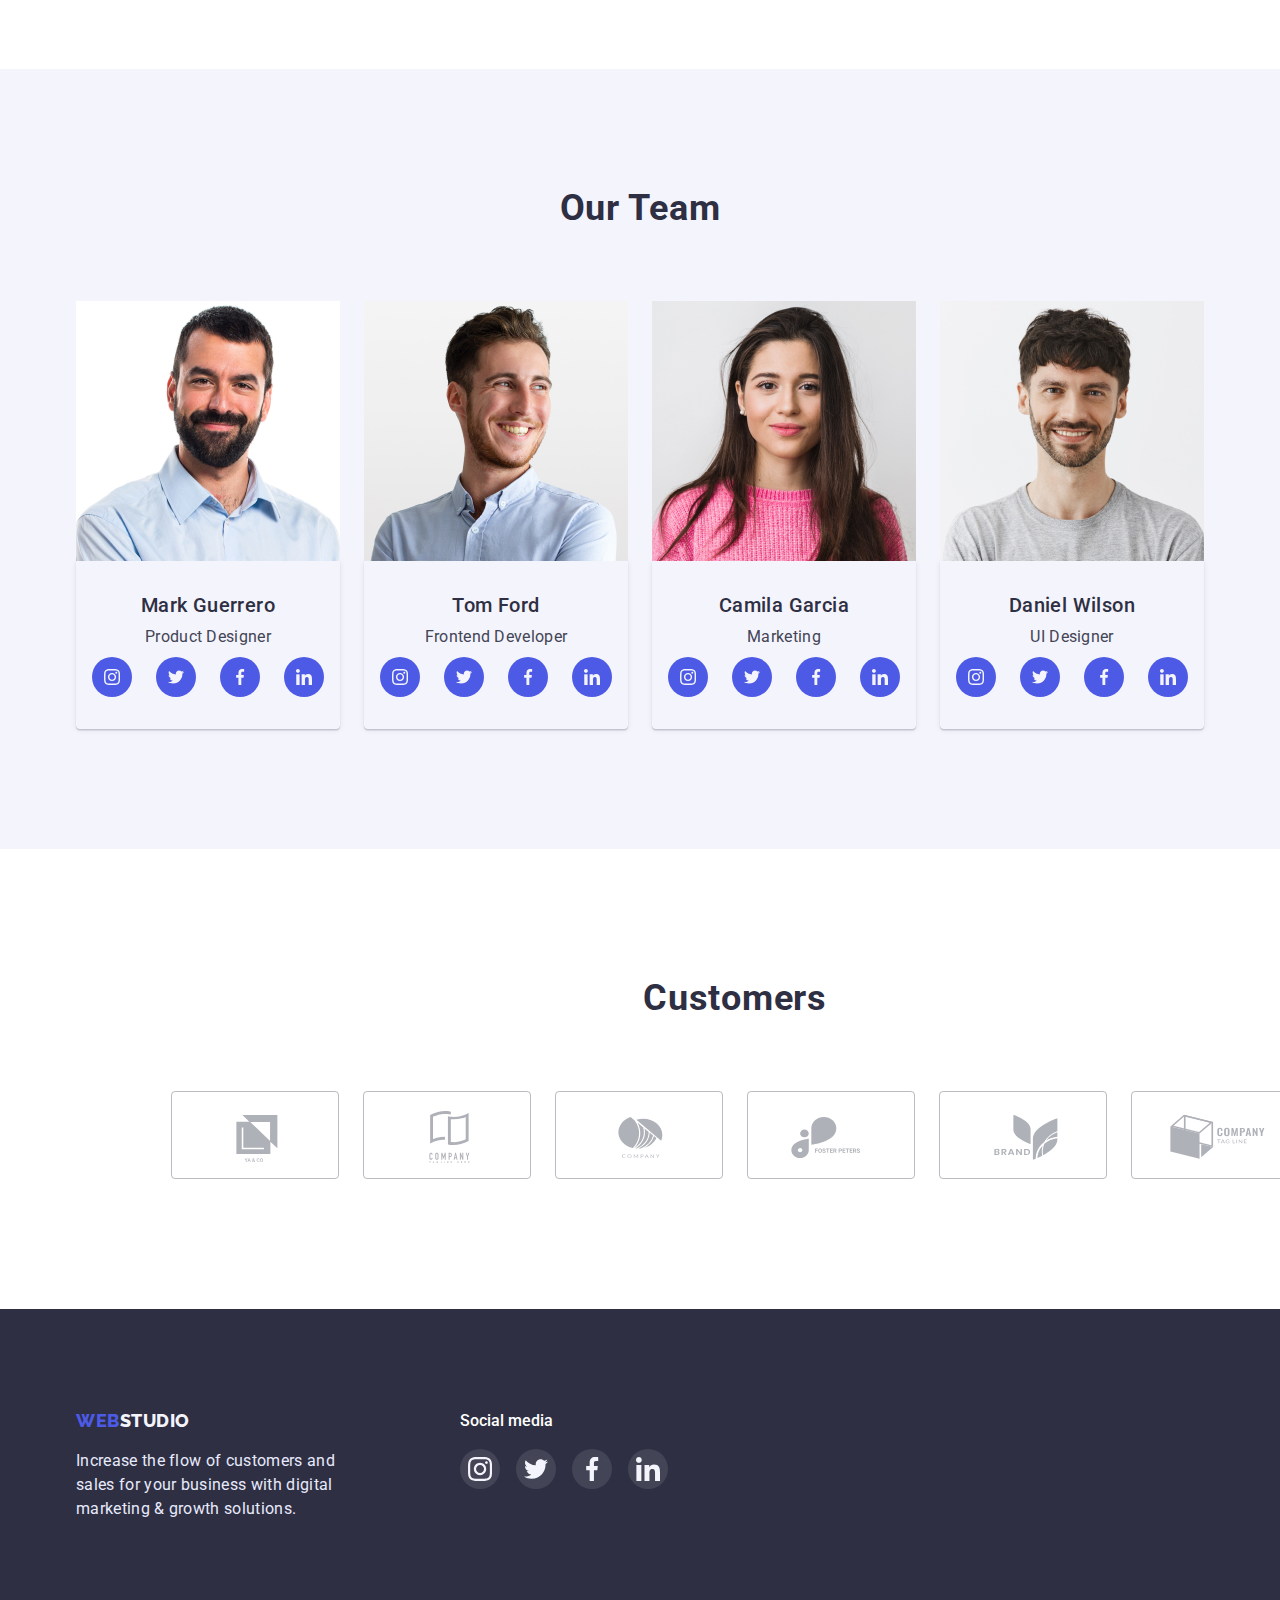
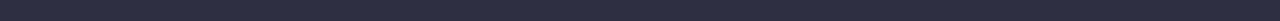
==== commit f67fd2eb: "додала свг в наші клієнти та переваги, дооформила портфоліо" ====
--- a/index.html
+++ b/index.html
@@ -69,15 +69,14 @@
       <!--Переваги-->
       <section class="features">
         <div class="container">
-          <div>
-            <svg>
-              <use href=""></use>
-            </svg>
-          </div>
-
           <h2 class="visually-hidden">Features</h2>
           <ul class="features-list list">
             <li class="features-item">
+              <div class="features-icon-wrapper">
+                <svg class="features-icon" width="64px" height="64px">
+                  <use href="./images/icons.svg#antenna"></use>
+                </svg>
+              </div>
               <h3 class="features-subtitle subtitle">Strategy</h3>
               <p class="features-text text">
                 Our goal is to identify the business problem to walk away with
@@ -85,13 +84,12 @@
               </p>
             </li>
 
-            <div>
-              <svg>
-                <use href=""></use>
-              </svg>
-            </div>
-
             <li class="features-item">
+              <div class="features-icon-wrapper">
+                <svg class="features-icon" width="64px" height="64px">
+                  <use href="./images/icons.svg#clock"></use>
+                </svg>
+              </div>
               <h3 class="features-subtitle subtitle">Punctuality</h3>
               <p class="features-text text">
                 Bring the key message to the brand's audience for the best price
@@ -99,13 +97,12 @@
               </p>
             </li>
 
-            <div>
-              <svg>
-                <use href=""></use>
-              </svg>
-            </div>
-
             <li class="features-item">
+              <div class="features-icon-wrapper">
+                <svg class="features-icon" width="64px" height="64px">
+                  <use href="./images/icons.svg#diagram"></use>
+                </svg>
+              </div>
               <h3 class="features-subtitle subtitle">Diligence</h3>
               <p class="features-text text">
                 Research and confirm brands that present the strongest digital
@@ -113,13 +110,12 @@
               </p>
             </li>
 
-            <div>
-              <svg>
-                <use href=""></use>
-              </svg>
-            </div>
-
             <li class="features-item">
+              <div class="features-icon-wrapper">
+                <svg class="features-icon" width="64px" height="64px">
+                  <use href="./images/icons.svg#astronaut"></use>
+                </svg>
+              </div>
               <h3 class="features-subtitle subtitle">Technologies</h3>
               <p class="features-text text">
                 Design practice focused on digital experiences. We bring forth a
@@ -362,41 +358,53 @@
         <div class="container">
           <h2 class="customers-headline headline">Customers</h2>
           <ul class="customers-list list">
-            <li class="customers-item">
-              <svg>
-                <use href=""></use>
-              </svg>
-            </li>
-
-            <li class="customers-item">
-              <svg>
-                <use href=""></use>
-              </svg>
-            </li>
-
-            <li class="customers-item">
-              <svg>
-                <use href=""></use>
-              </svg>
-            </li>
-
-            <li class="customers-item">
-              <svg>
-                <use href=""></use>
-              </svg>
-            </li>
-
-            <li class="customers-item">
-              <svg>
-                <use href=""></use>
-              </svg>
-            </li>
-
-            <li class="customers-item">
-              <svg>
-                <use href=""></use>
-              </svg>
-            </li>
+            <div class="customers-icon-wrapper">
+              <li class="customers-item">
+                <svg class="customers-icon" width="104px" height="56px">
+                  <use href="./images/icons.svg#logo"></use>
+                </svg>
+              </li>
+            </div>
+
+            <div class="customers-icon-wrapper">
+              <li class="customers-item">
+                <svg class="customers-icon" width="104px" height="56px">
+                  <use href="./images/icons.svg#logo-1"></use>
+                </svg>
+              </li>
+            </div>
+
+            <div class="customers-icon-wrapper">
+              <li class="customers-item">
+                <svg class="customers-icon" width="104px" height="56px">
+                  <use href="./images/icons.svg#logo-2"></use>
+                </svg>
+              </li>
+            </div>
+
+            <div class="customers-icon-wrapper">
+              <li class="customers-item">
+                <svg class="customers-icon" width="104px" height="56px">
+                  <use href="./images/icons.svg#logo-3"></use>
+                </svg>
+              </li>
+            </div>
+
+            <div class="customers-icon-wrapper">
+              <li class="customers-item">
+                <svg class="customers-icon" width="104px" height="56px">
+                  <use href="./images/icons.svg#logo-4"></use>
+                </svg>
+              </li>
+            </div>
+
+            <div class="customers-icon-wrapper">
+              <li class="customers-item">
+                <svg class="customers-icon" width="104px" height="56px">
+                  <use href="./images/icons.svg#logo-5"></use>
+                </svg>
+              </li>
+            </div>
           </ul>
         </div>
       </section>
--- a/css/styles.css
+++ b/css/styles.css
@@ -262,6 +262,15 @@
   justify-content: space-between;
 }
 
+.features-icon-wrapper {
+  width: 264px;
+  height: 112px;
+  border-radius: 4px;
+  background-color: var(--background-button-color-light);
+  margin-bottom: 8px;
+  padding: 24px 100px;
+}
+
 .features-subtitle {
   margin-bottom: 8px;
 }
@@ -420,6 +429,18 @@
   border-bottom-style: solid;
   border-bottom-color: #e7e9fc;
   flex-basis: calc(100% / 3 - 24px);
+
+  background-color: var(--background-color-white);
+  border: 1px solid #e7e9fc;
+  box-shadow: 0px 1px 6px rgba(46, 47, 66, 0.08);
+}
+
+.works-item:hover,
+.works-item:focus {
+  background-color: var(--background-color-white);
+  border: 0.5px solid #f4f4fd;
+  box-shadow: 0px 1px 6px rgba(46, 47, 66, 0.08),
+    0px 1px 1px rgba(46, 47, 66, 0.16), 0px 2px 1px rgba(46, 47, 66, 0.08);
 }
 
 .works-subtitle {
@@ -435,11 +456,39 @@
 /* =========================CUSTOMERS==================================== */
 
 .customers {
-  padding: 130px 156px 120px 156px;
+  padding: 130px 156px;
 }
 
 .customers-headline {
   margin-bottom: 72px;
+}
+
+.customers-list {
+  display: flex;
+  gap: 24px;
+}
+
+.customers-icon-wrapper {
+  width: 168px;
+  height: 88px;
+  border: 1px solid rgba(142, 143, 153, 0.6);
+  border-radius: 4px;
+  padding: 16px 32px;
+}
+
+.customers-icon-wrapper:hover,
+.customers-icon-wrapper:focus {
+  border: 1px solid #404bbf;
+  border-radius: 4px;
+}
+
+.customers-icon {
+  fill: #afb1b8;
+}
+
+.customers-icon:hover,
+.customers-icon:focus {
+  fill: #404bbf;
 }
 
 /* =========================/CUSTOMERS==================================== */
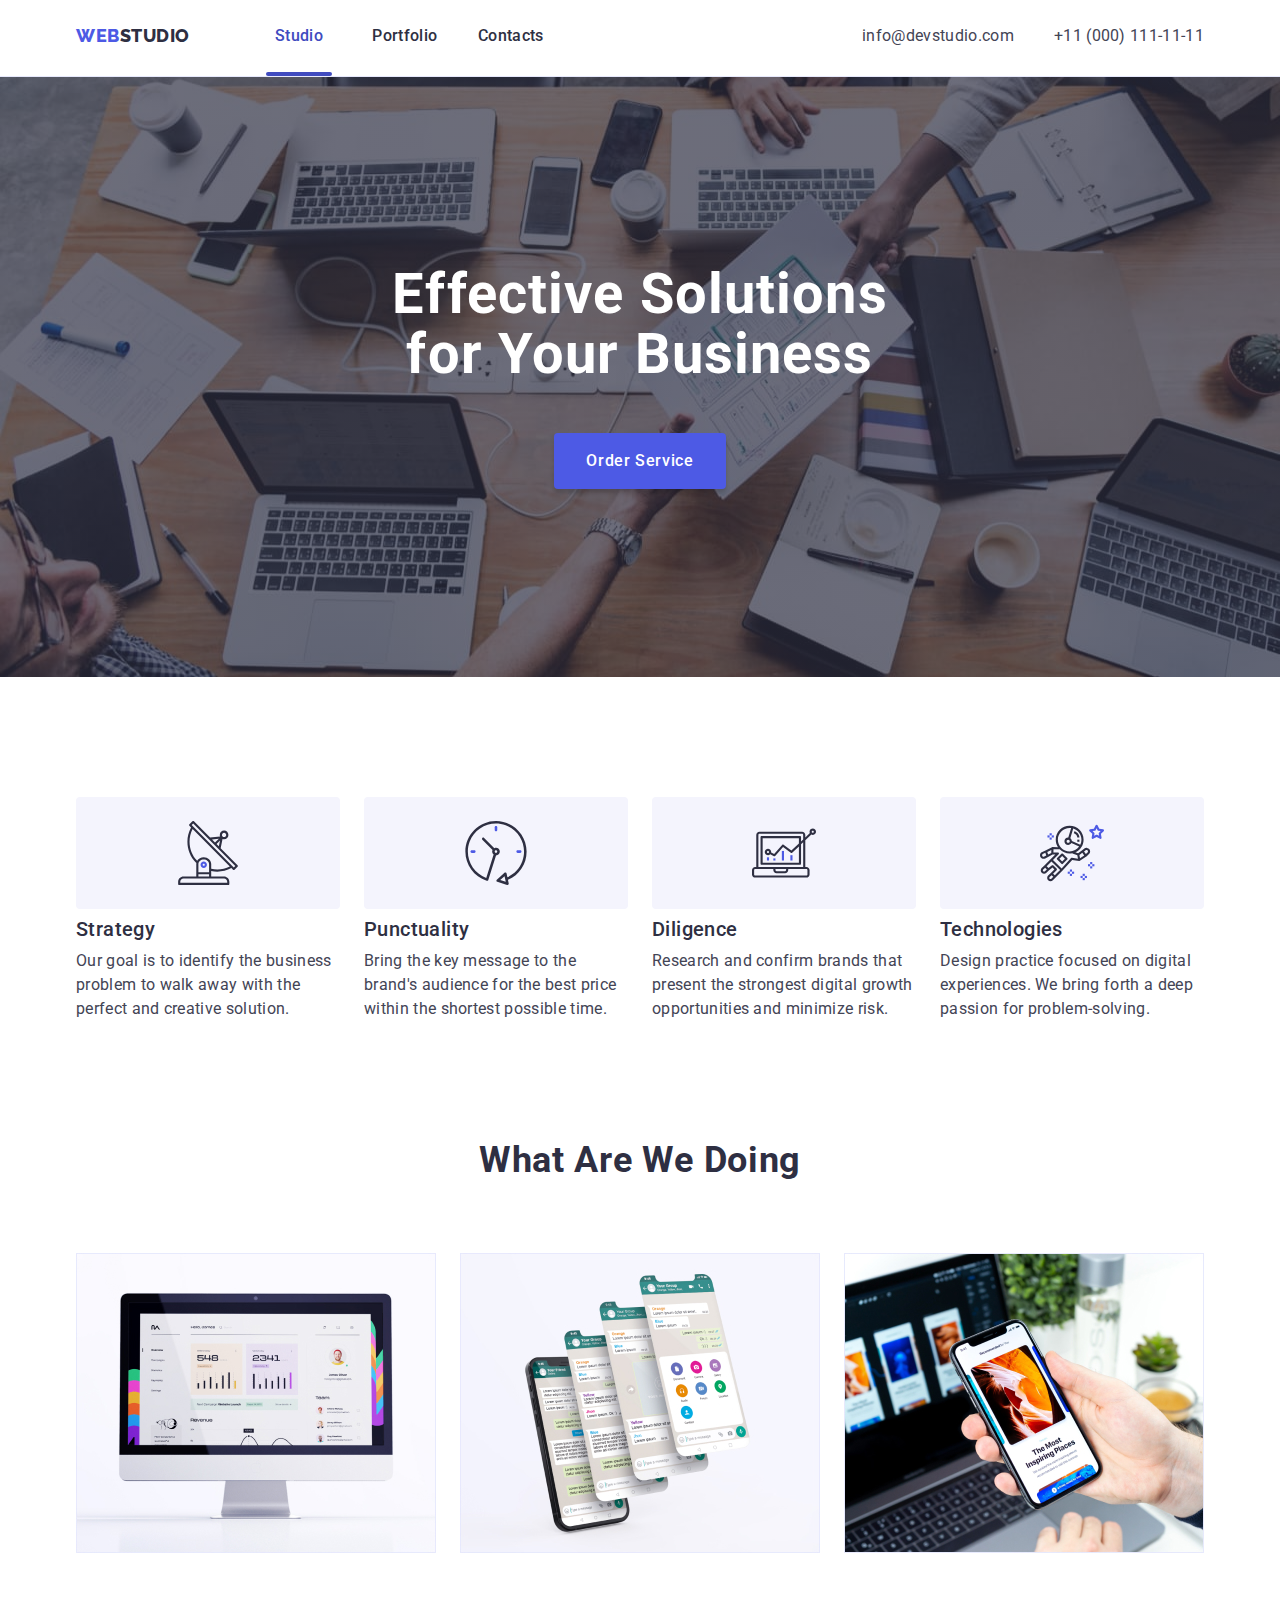
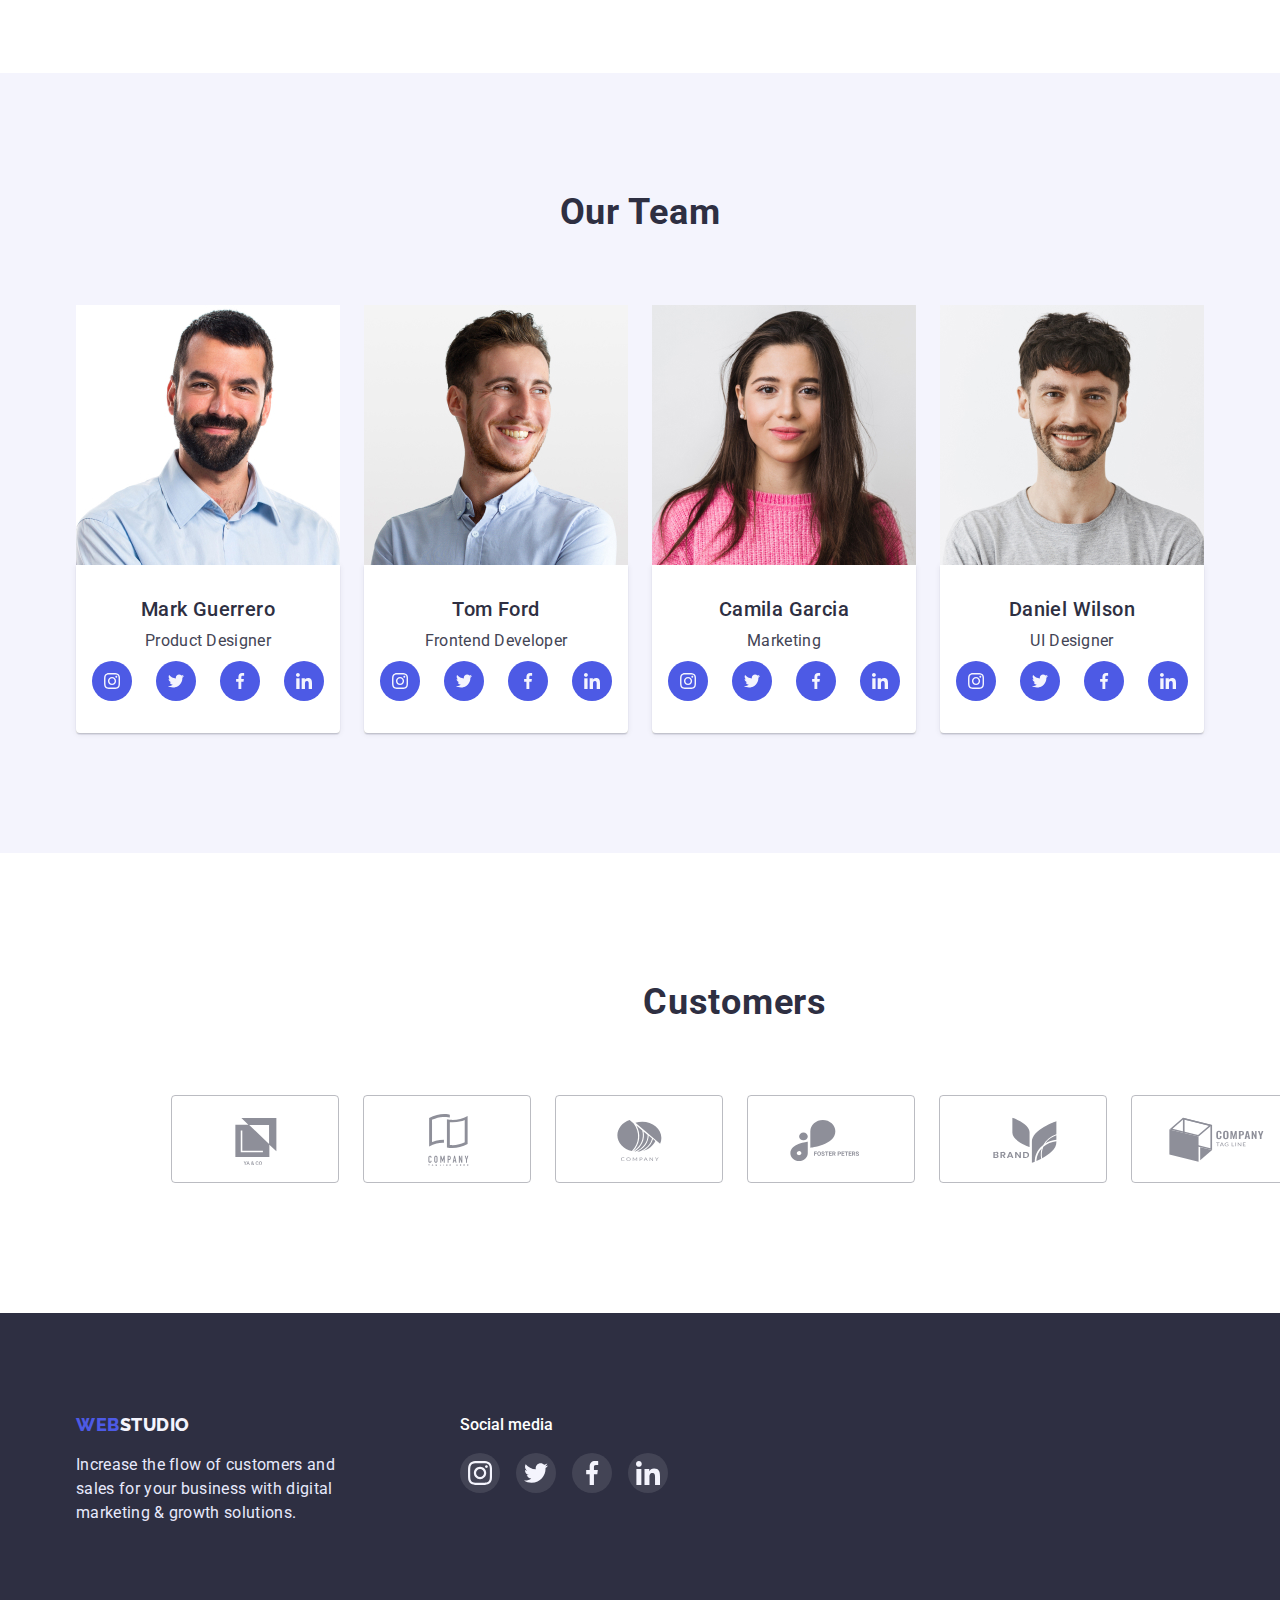
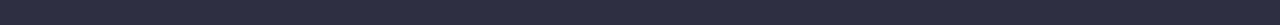
==== commit ed2bee61: "додала посилання в портфоліо і кастомерс, вирівняла свг флексами де треба" ====
--- a/index.html
+++ b/index.html
@@ -358,53 +358,83 @@
         <div class="container">
           <h2 class="customers-headline headline">Customers</h2>
           <ul class="customers-list list">
-            <div class="customers-icon-wrapper">
-              <li class="customers-item">
+            <li class="customers-item">
+              <a
+                class="customers-link-icon"
+                href=""
+                target="_blank"
+                rel="noopener noreferrer"
+              >
                 <svg class="customers-icon" width="104px" height="56px">
                   <use href="./images/icons.svg#logo"></use>
                 </svg>
-              </li>
-            </div>
-
-            <div class="customers-icon-wrapper">
-              <li class="customers-item">
+              </a>
+            </li>
+
+            <li class="customers-item">
+              <a
+                class="customers-link-icon"
+                href=""
+                target="_blank"
+                rel="noopener noreferrer"
+              >
                 <svg class="customers-icon" width="104px" height="56px">
                   <use href="./images/icons.svg#logo-1"></use>
                 </svg>
-              </li>
-            </div>
-
-            <div class="customers-icon-wrapper">
-              <li class="customers-item">
+              </a>
+            </li>
+
+            <li class="customers-item">
+              <a
+                class="customers-link-icon"
+                href=""
+                target="_blank"
+                rel="noopener noreferrer"
+              >
                 <svg class="customers-icon" width="104px" height="56px">
                   <use href="./images/icons.svg#logo-2"></use>
                 </svg>
-              </li>
-            </div>
-
-            <div class="customers-icon-wrapper">
-              <li class="customers-item">
+              </a>
+            </li>
+
+            <li class="customers-item">
+              <a
+                class="customers-link-icon"
+                href=""
+                target="_blank"
+                rel="noopener noreferrer"
+              >
                 <svg class="customers-icon" width="104px" height="56px">
                   <use href="./images/icons.svg#logo-3"></use>
                 </svg>
-              </li>
-            </div>
-
-            <div class="customers-icon-wrapper">
-              <li class="customers-item">
+              </a>
+            </li>
+
+            <li class="customers-item">
+              <a
+                class="customers-link-icon"
+                href=""
+                target="_blank"
+                rel="noopener noreferrer"
+              >
                 <svg class="customers-icon" width="104px" height="56px">
                   <use href="./images/icons.svg#logo-4"></use>
                 </svg>
-              </li>
-            </div>
-
-            <div class="customers-icon-wrapper">
-              <li class="customers-item">
+              </a>
+            </li>
+
+            <li class="customers-item">
+              <a
+                class="customers-link-icon"
+                href=""
+                target="_blank"
+                rel="noopener noreferrer"
+              >
                 <svg class="customers-icon" width="104px" height="56px">
                   <use href="./images/icons.svg#logo-5"></use>
                 </svg>
-              </li>
-            </div>
+              </a>
+            </li>
           </ul>
         </div>
       </section>
@@ -425,28 +455,28 @@
           <p class="social-media-text">Social media</p>
           <ul class="social-media-list list">
             <li class="social-media-item">
-              <a href="" class="social-media-link">
+              <a class="social-media-link" href="">
                 <svg class="social-media-icon" width="24px" height="24px">
                   <use href="./images/icons.svg#instagram"></use>
                 </svg>
               </a>
             </li>
             <li class="social-media-item">
-              <a href="" class="social-media-link">
+              <a class="social-media-link" href="">
                 <svg class="social-media-icon" width="24px" height="24px">
                   <use href="./images/icons.svg#twitter"></use>
                 </svg>
               </a>
             </li>
             <li class="social-media-item">
-              <a href="" class="social-media-link">
+              <a class="social-media-link" href="">
                 <svg class="social-media-icon" width="24px" height="24px">
                   <use href="./images/icons.svg#facebook"></use>
                 </svg>
               </a>
             </li>
             <li class="social-media-item">
-              <a href="" class="social-media-link">
+              <a class="social-media-link" href="">
                 <svg class="social-media-icon" width="24px" height="24px">
                   <use href="./images/icons.svg#linkedin"></use>
                 </svg>
--- a/css/styles.css
+++ b/css/styles.css
@@ -77,7 +77,7 @@
 /* =========================HEADER==================================== */
 .page-header {
   padding-top: 24px;
-  padding-bottom: 24px;
+  /* padding-bottom: 24px; */
   border-bottom-width: 1px;
   border-bottom-style: solid;
   border-bottom-color: #e7e9fc;
@@ -85,14 +85,9 @@
 
 .page-header-container {
   display: flex;
-  align-items: center;
 }
 
 .page-nav {
-  display: flex;
-}
-
-.menu-list {
   display: flex;
 }
 
@@ -117,11 +112,26 @@
   color: var(--text-button-color-dark);
 }
 
+.menu-list {
+  display: flex;
+}
+
+.menu-item {
+  width: 66px;
+  height: 52px;
+}
+
 .menu-item:not(:last-child) {
   margin-right: 40px;
 }
 
 .menu-link {
+  /* display: block; */
+  display: flex;
+  flex-direction: column;
+  justify-content: center;
+  align-items: center;
+  gap: 24px;
   font-weight: 500;
   font-size: 16px;
   line-height: 1.5;
@@ -135,12 +145,25 @@
   color: var(--accent-color);
 }
 
+.menu-link:hover::after,
+.menu-link:focus::after,
+.menu-link.current::after {
+  display: inline-block;
+  color: var(--accent-color);
+  content: "";
+  width: 66px;
+  height: 4px;
+  background: #404bbf;
+  border-radius: 2px;
+}
+
 .contact {
   font-style: normal;
 }
 
 .contact-list {
   display: flex;
+  justify-content: center;
 }
 
 .contact-item:not(:last-child) {
@@ -263,12 +286,15 @@
 }
 
 .features-icon-wrapper {
+  display: flex;
+  justify-content: center;
+  align-items: center;
   width: 264px;
   height: 112px;
   border-radius: 4px;
   background-color: var(--background-button-color-light);
   margin-bottom: 8px;
-  padding: 24px 100px;
+  /* padding: 24px 100px; */
 }
 
 .features-subtitle {
@@ -324,6 +350,7 @@
 
 .team-item {
   flex-basis: calc((100% - 72px) / 4);
+  background-color: var(--background-color-white);
 }
 
 .team-item:not(:last-child) {
@@ -336,10 +363,7 @@
 
 .team-content {
   max-width: 264px;
-  display: flex;
-  flex-direction: column;
-  justify-content: center;
-  align-items: center;
+  text-align: center;
   padding: 32px 16px;
   box-shadow: 0px 1px 6px rgba(46, 47, 66, 0.08),
     0px 1px 1px rgba(46, 47, 66, 0.16), 0px 2px 1px rgba(46, 47, 66, 0.08);
@@ -435,10 +459,13 @@
   box-shadow: 0px 1px 6px rgba(46, 47, 66, 0.08);
 }
 
-.works-item:hover,
-.works-item:focus {
+.works-item-link {
+  display: block;
+}
+
+.works-item-link:hover,
+.works-item-link:focus {
   background-color: var(--background-color-white);
-  border: 0.5px solid #f4f4fd;
   box-shadow: 0px 1px 6px rgba(46, 47, 66, 0.08),
     0px 1px 1px rgba(46, 47, 66, 0.16), 0px 2px 1px rgba(46, 47, 66, 0.08);
 }
@@ -448,7 +475,7 @@
 }
 
 .card-content {
-  padding: 32px 54px 32px 16px;
+  padding: 32px 16px 32px 16px;
 }
 
 /* =========================/PORTFOLIO==================================== */
@@ -468,27 +495,30 @@
   gap: 24px;
 }
 
-.customers-icon-wrapper {
+.customers-item {
   width: 168px;
   height: 88px;
+}
+
+.customers-link-icon {
+  display: flex;
+  justify-content: center;
+  align-items: center;
+  width: 100%;
+  height: 100%;
   border: 1px solid rgba(142, 143, 153, 0.6);
   border-radius: 4px;
-  padding: 16px 32px;
-}
-
-.customers-icon-wrapper:hover,
-.customers-icon-wrapper:focus {
-  border: 1px solid #404bbf;
-  border-radius: 4px;
+  color: #8e8f99;
+}
+
+.customers-link-icon:hover,
+.customers-link-icon:focus {
+  border-color: var(--accent-color);
+  color: var(--accent-color);
 }
 
 .customers-icon {
-  fill: #afb1b8;
-}
-
-.customers-icon:hover,
-.customers-icon:focus {
-  fill: #404bbf;
+  fill: currentColor;
 }
 
 /* =========================/CUSTOMERS==================================== */
@@ -507,6 +537,7 @@
 }
 
 .footer-logo {
+  display: inline-block;
   font-family: var(--secondary-font);
   font-weight: 800;
   font-size: 18px;
@@ -514,7 +545,7 @@
   letter-spacing: 0.03em;
   text-transform: uppercase;
   color: var(--logo-color-theme-dark);
-  /* margin-bottom: 16px; */
+  margin-bottom: 16px;
 }
 
 .footer-text {
@@ -523,7 +554,6 @@
   letter-spacing: 0.02em;
   color: var(--text-color-theme-dark);
   width: 264px;
-  margin-top: 16px;
 }
 
 .footer-social-media {
